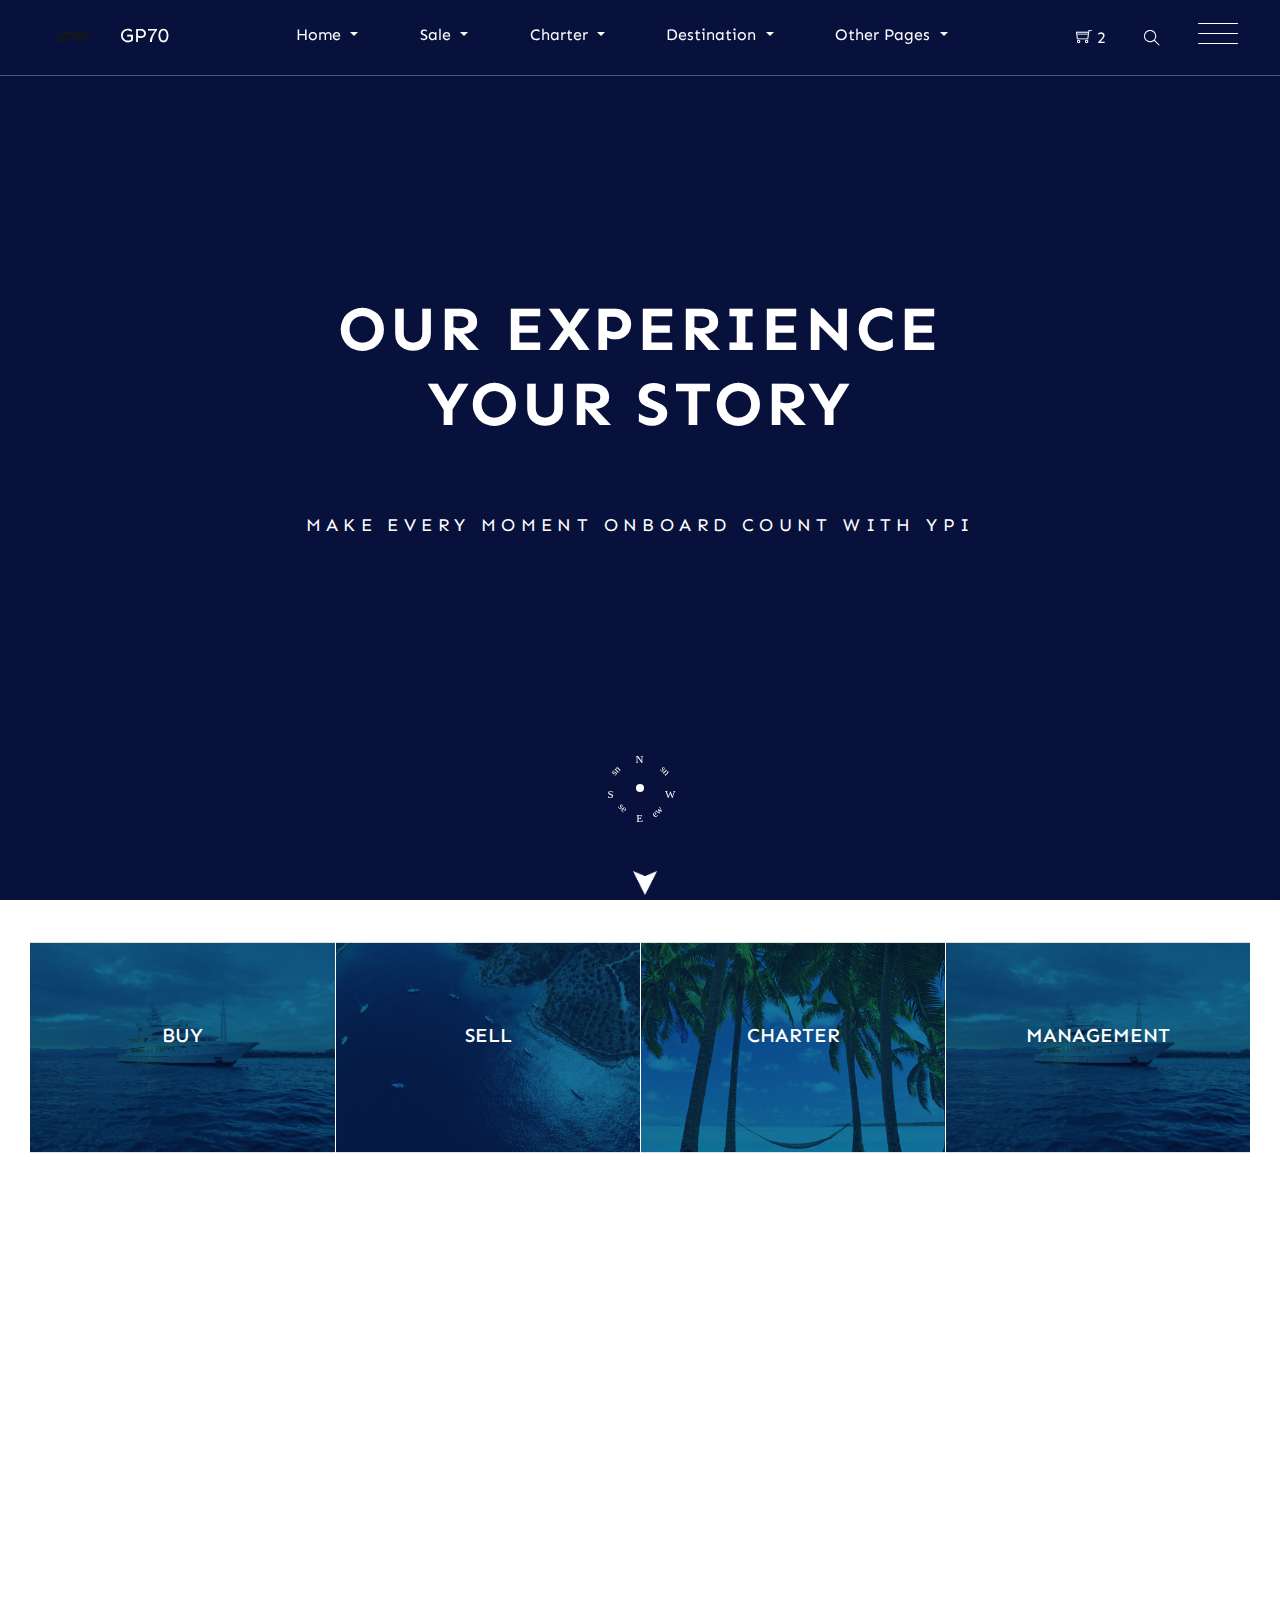
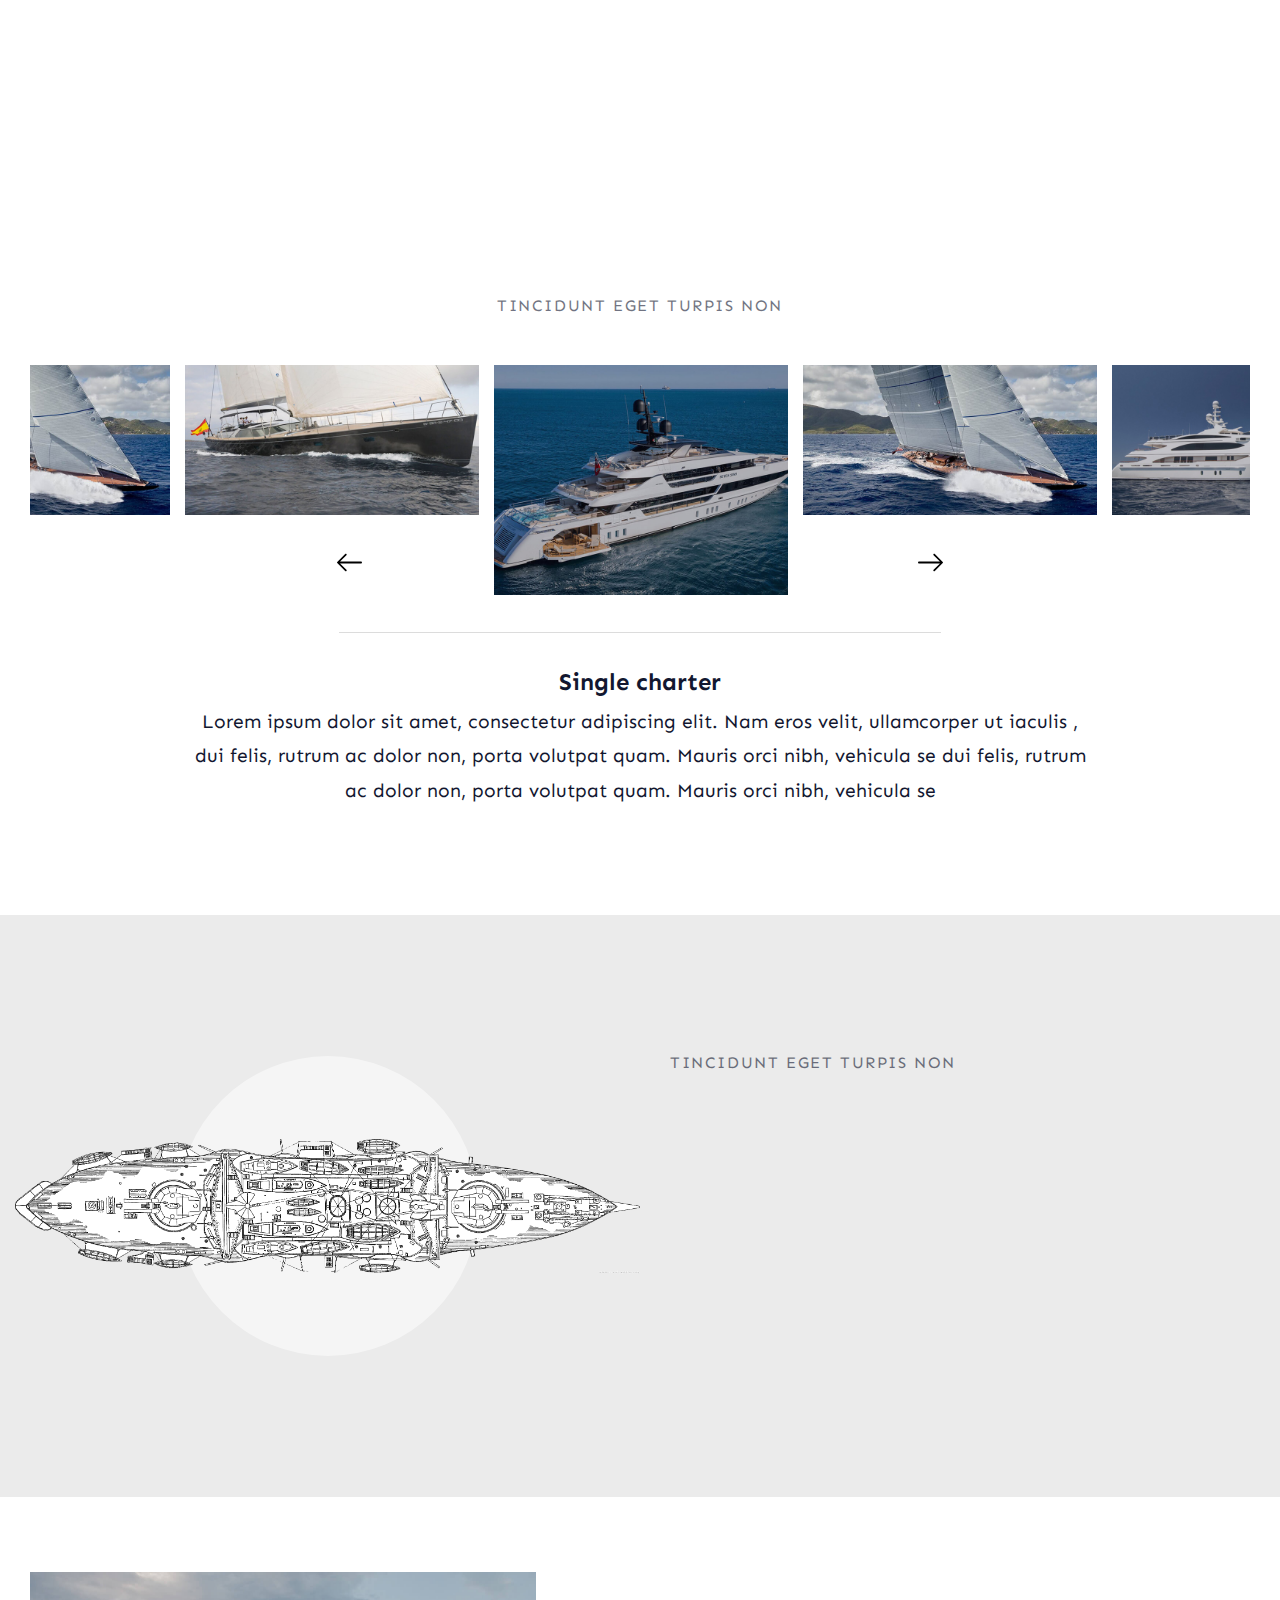
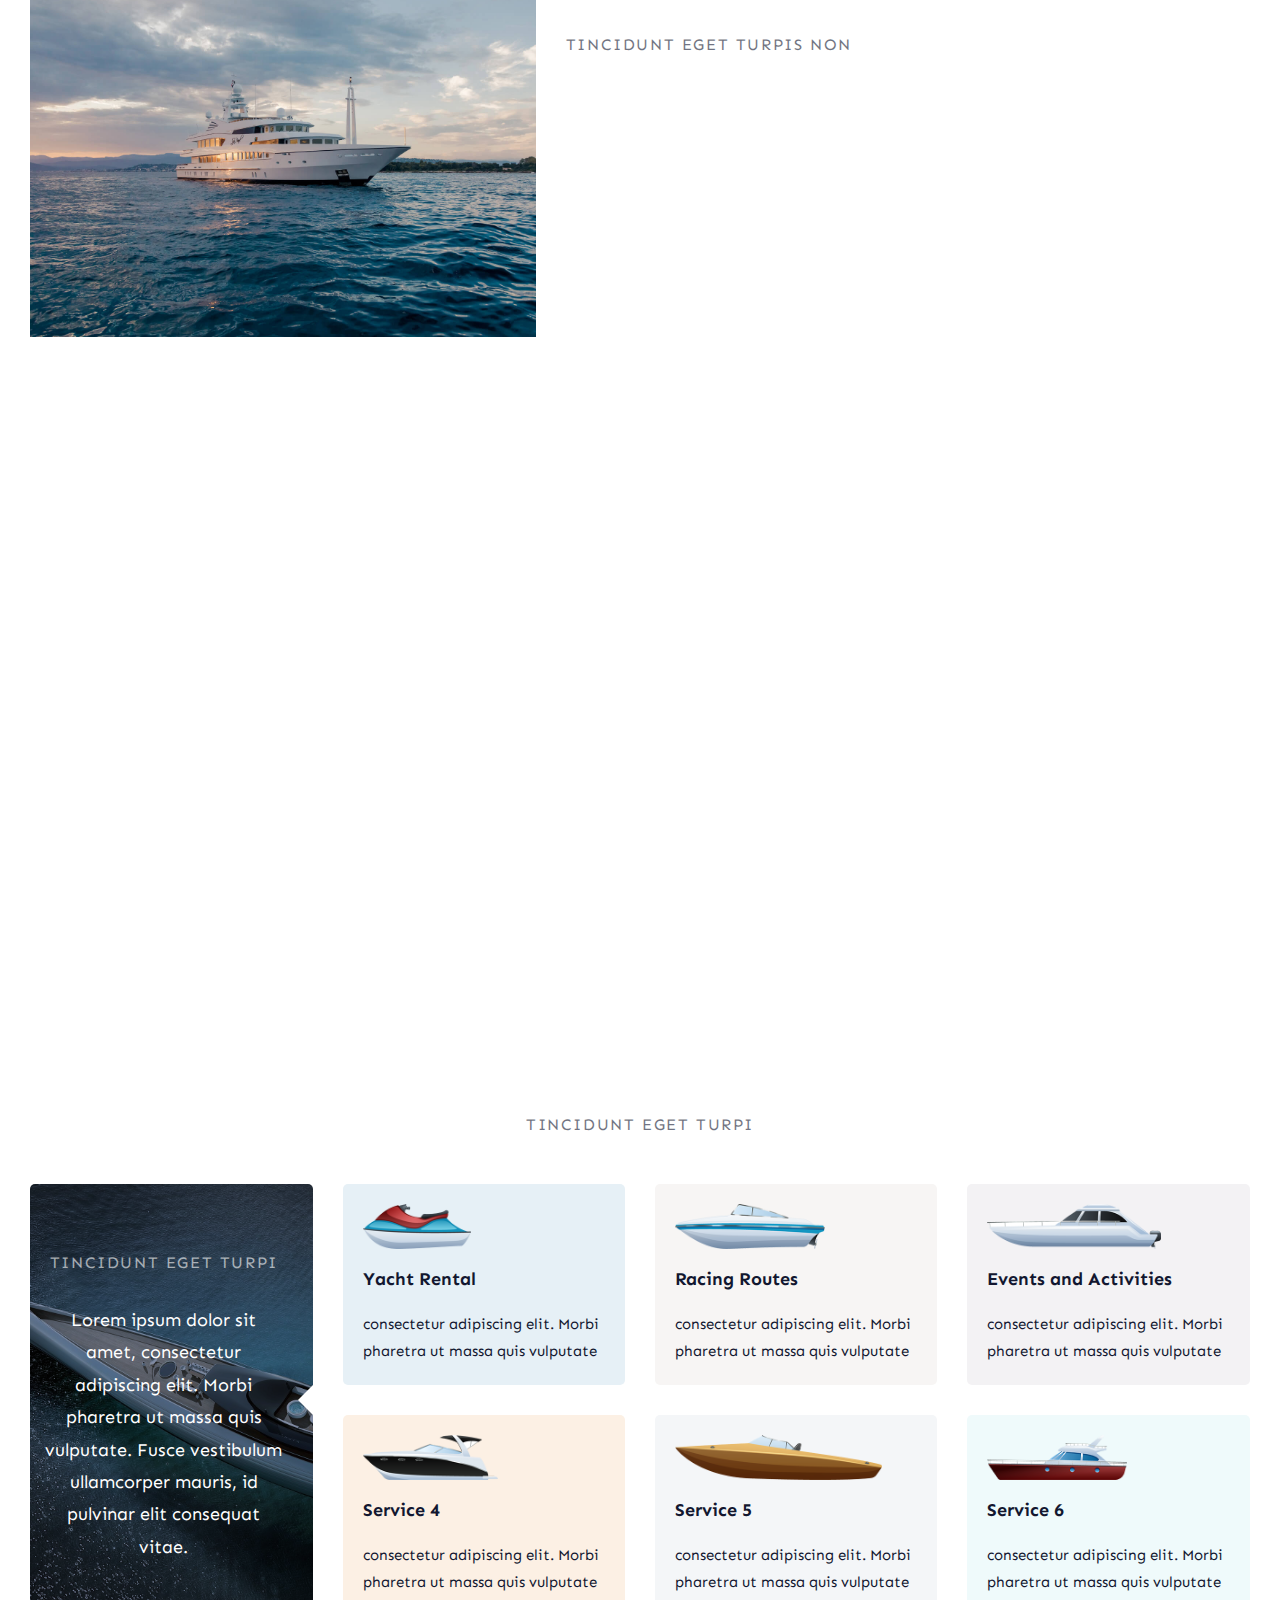
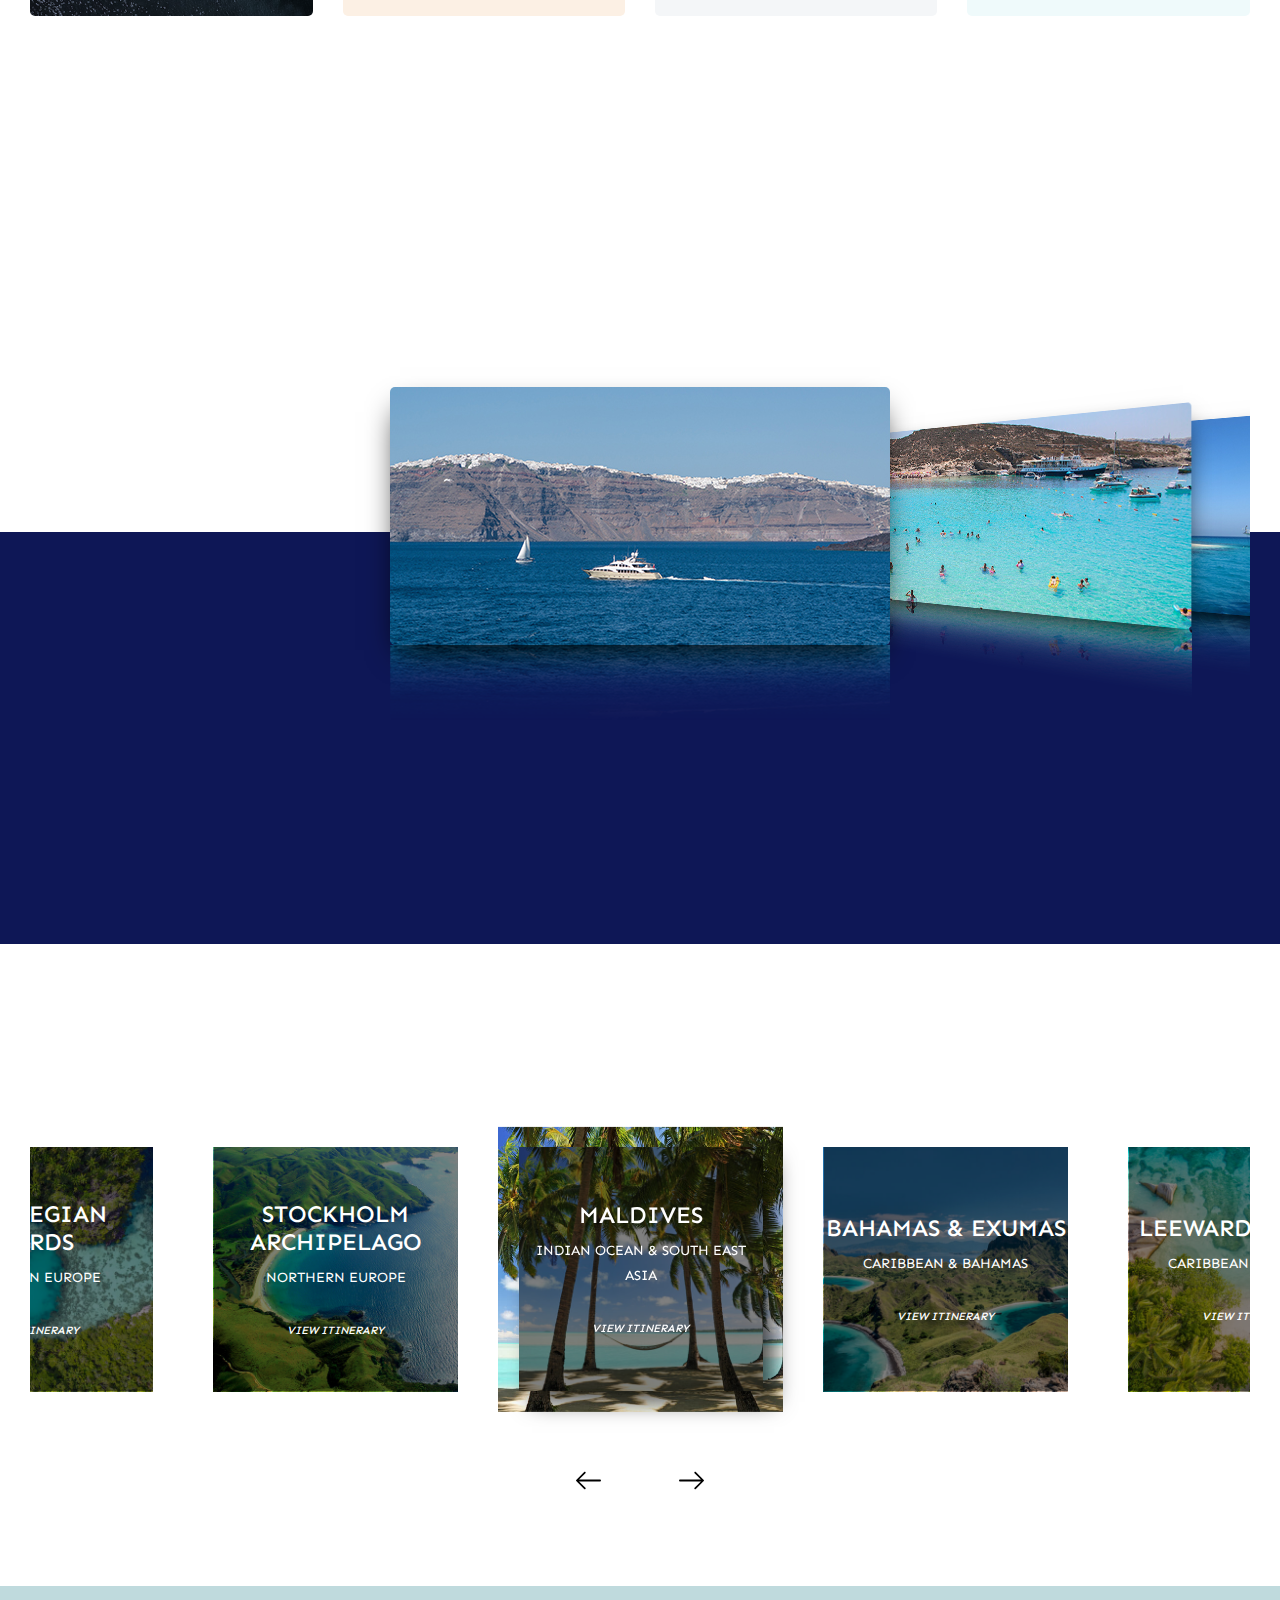
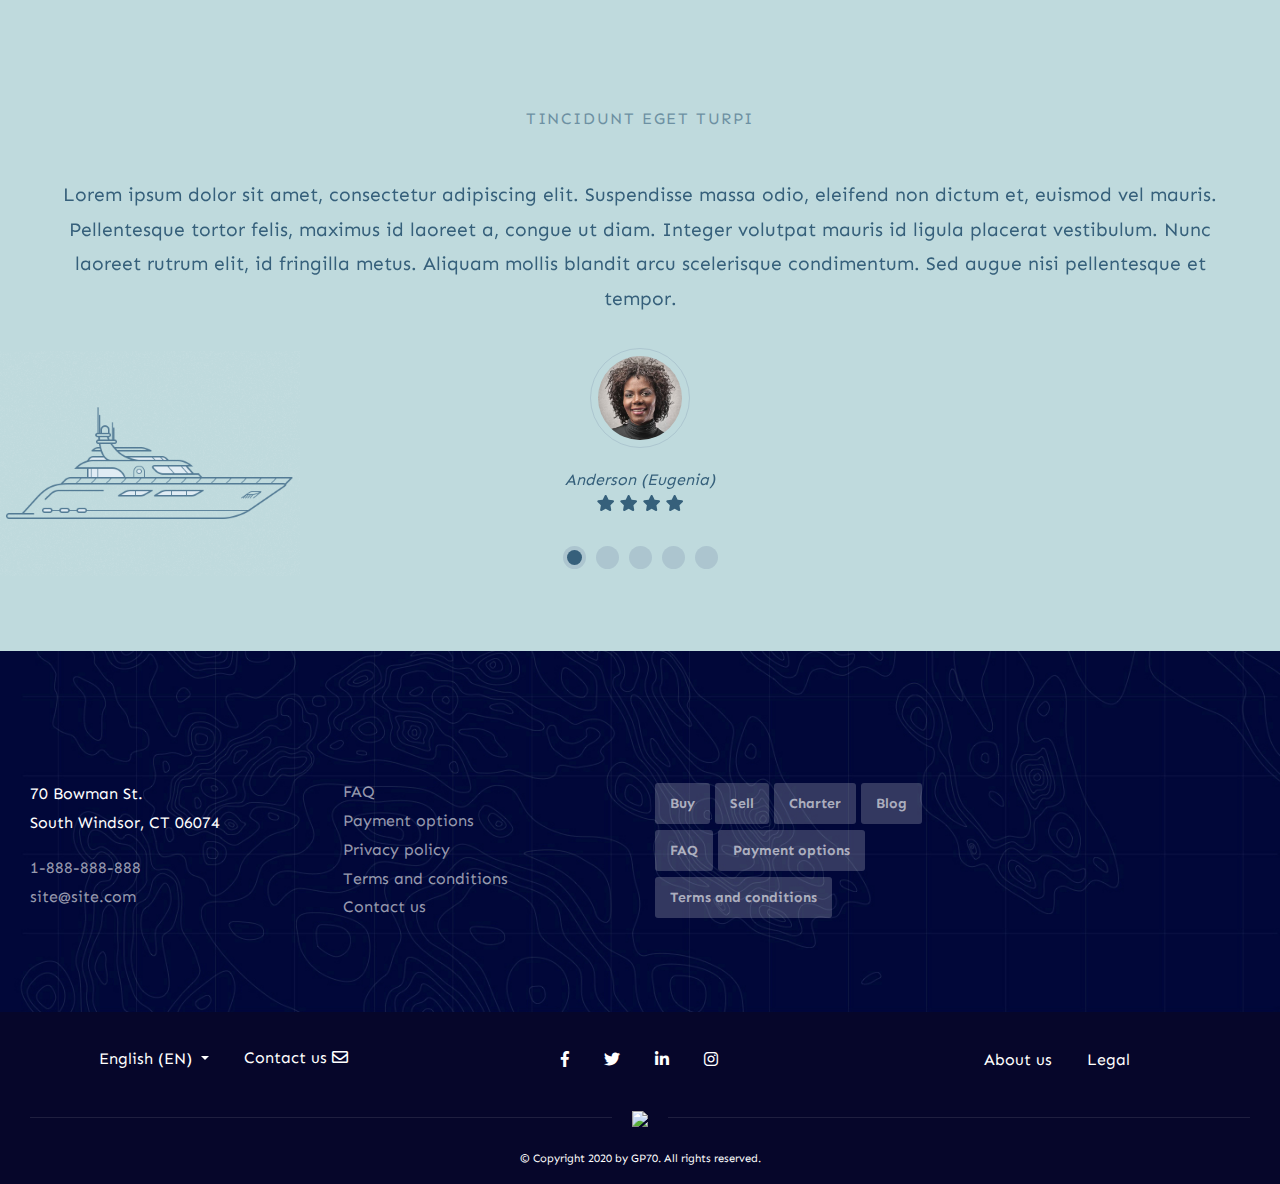
==== index.html @ b0d4beb3 "first commit" ====
<!DOCTYPE html>
<html lang="en">
   
<!-- Mirrored from veepixel.com/tf/html/GP70/home-2.html by HTTrack Website Copier/3.x [XR&CO'2014], Mon, 20 Feb 2023 08:08:16 GMT -->
<head>
      <title>Luxury Yachts | Sales, Charter, Management &amp; Crew | GP70</title>
      <meta charset="utf-8">
      <meta name="viewport" content="width=device-width, initial-scale=1">
      <link rel="icon" type="image/png" href="assets/images/fav-icon.png">
      <link rel="stylesheet" href="assets/css/bootstrap.min.css">
      <link href="https://fonts.googleapis.com/css?family=Sen:400,700,800&amp;display=swap" rel="stylesheet">
      <link href="https://fonts.googleapis.com/icon?family=Material+Icons" rel="stylesheet">
      <link rel="stylesheet" href="assets/css/themify-icons.css">
      <link rel="stylesheet" href="assets/css/all.min.css">
      <link rel="stylesheet" href="assets/css/animate.css">
      <link rel="stylesheet" href="assets/css/owl.carousel.min.css">
      <link href="assets/css/magicscroll.css" rel="stylesheet" type="text/css" media="screen"/>
      <link rel="stylesheet" href="assets/css/style.css">
   </head>
   <body >
      <a href="#" id="back-to-top" title="Back to top"><img class="arrow-up " src="assets/images/a.svg"></a>
      <div id="main-1">
         <header>
            <div class="header-home-1">
               <video loop="loop" autoplay muted  src="assets/images/2.mp4"  width="1920" height="1080">
                  <source type="video/mp4" src="assets/images/2.mp4">
               </video>
               <div class="header-cont">
                  <h1 class="wow fadeInUp" data-wow-duration="1s" data-wow-delay="1s">Our experience<br>
                     your story
                  </h1>
                  <h5 class="wow fadeInUp" data-wow-duration="1s" class="wow fadeInUp" >Make every moment onboard count with YPI</h5>
                  <div class="compass wow fadeInUp" data-wow-duration="1s" data-wow-delay="1.5s">
                     <div class="compass_innera ">
                        <div class="compass_inner">
                           <div class="north">N</div>
                           <div class="east">E</div>
                           <div class="south">S</div>
                           <div class="west">W</div>
                        </div>
                     </div>
                     <div class="navigation_a">
                        <p><a href="#h-section-menu"> &nbsp;&nbsp; </a></p>
                     </div>
                  </div>
               </div>
            </div>
            <div id="mainnavbar" class="container-fluid p-0 menu-1  "  >
               <div class=" fixed-top  container-fluid">
                  <div class="row menu-1-inner justify-content-between"  >
                     <div class="col-auto menu-1-logo">
                        <a class="navbar-brand" href="index.html">
                        <img class="nb-light" src="assets/images/gp70_logo.png">
                        <img class="nb-dark" src="assets/images/gp70_logo.png">
                        <span>GP70</span>
                        </a>
                     </div>
                     <div class="col-md-7 main_nav_outer">
                        <nav class="main_nav">

                           <div class="dropdown ">
                              <button type="button" class="btn btn-primary dropdown-toggle" data-toggle="dropdown">
                              Home
                              </button>
                              <div class="dropdown-menu">
                                
                                 <a class="dropdown-item" href="index.html">Homepage</a>
                                
                              </div>
                           </div>
                           <div class="dropdown ">
                              <button type="button" class="btn btn-primary dropdown-toggle" data-toggle="dropdown">
                              Sale
                              </button>
                              <div class="dropdown-menu">
                                 <a class="dropdown-item" href="sale_listing.html">Sale Listing</a>
                                 <a class="dropdown-item" href="sale_single.html">Sale Single</a>
                              </div>
                           </div>
                           <div class="dropdown ">
                              <button type="button" class="btn btn-primary dropdown-toggle" data-toggle="dropdown">
                              Charter 
                              </button>
                              <div class="dropdown-menu">
                                 <a class="dropdown-item" href="charter_listing.html">Charter Listing</a>
                                 <a class="dropdown-item" href="charter_single.html">Charter Single</a>
                              </div>
                           </div>
                           <div class="dropdown ">
                              <button type="button" class="btn btn-primary dropdown-toggle" data-toggle="dropdown">
                              Destination
                              </button>
                              <div class="dropdown-menu">
                                 <a class="dropdown-item" href="destination_listing.html">Destination Listing</a>
                                 <a class="dropdown-item" href="destination_single.html">Destination Single</a>
                              </div>
                           </div>
                           
                           <div class="dropdown ">
                              <button type="button" class="btn btn-primary dropdown-toggle" data-toggle="dropdown">
                              Other Pages
                              </button>
                              <div class="dropdown-menu">
                                 <a class="dropdown-item" href="about.html">About Us</a>
                                 <a class="dropdown-item" href="404.html">404</a>
                              </div>
                           </div>
                        </nav>
                     </div>
                     <div class="col-auto nav-search">
                        <div class="login_but">
                            <a href="http://www.veepixel.com/tf/html/GP70/cart.html">
                               <i class="ti-shopping-cart"></i>
                                <span class="cart_items">
                                  <span class="cart_items_count">2</span>
                                </span>
                            </a>
                            <div class="cart_index">
                              <h5><a href="http://www.veepixel.com/tf/html/GP70/cart.html">My cart</a></h5>
                              <ul>
                                 <li>
                                    <span class="cart_porductname">Bikiht ciheyc</span>
                                    <span class="cart-price-amount">
                                        <span class="Price-currency">£</span>3.67M
                                    </span>
                                    <span class="cart_remove">
                                       <i class="ti-close"></i>
                                    </span>
                                 </li>
                                 <li>
                                    <span class="cart_porductname">Eledikiht leik</span>
                                    <span class="cart-price-amount">
                                        <span class="Price-currency">£</span>5.08M
                                    </span>
                                    <span class="cart_remove">
                                       <i class="ti-close"></i>
                                    </span>
                                 </li>
                              </ul>
                              <div class="cart_totals">
                                 <a class="checkout_btn" href="http://www.veepixel.com/tf/html/GP70/checkout.html">Order now</a>
                                 <span class="cart-price-amount">
                                    <span class="Price-currency">£</span>8.75M
                                 </span>
                              </div>
                            </div>
                         </div>
                        <button class="searchclick">
                          <span class="ti- ti-search  svg-search"></span>
                        </button>
                        <form class="nav-search-form">
                           <input class="form-control " type="search" placeholder="Search" aria-label="Search">
                           <button class=" btn btn-outline-success my-2 my-sm-0" type="submit"><i class="ti-search"></i></button>
                        </form>
                        <span class=" col-toggler-2">
                           <button class="navbar-toggler collapsed" type="button" onclick="openNav()" >
                              <div class="hamburger hamburger--spring js-hamburger">
                                 <div class="hamburger-box">
                                    <div class="hamburger-inner"></div>
                                 </div>
                              </div>
                           </button>
                        </span>
                     </div>
                  </div>
                  <div  id="mySidenav" class=" navbar-4 sidenav">
                     <nav class=" ">
                        <a href="javascript:void(0)" class="closebtn" onclick="closeNav()">&times;</a>
                        <div class=" ">
                           
                           <div class="sidenav_cat sc_first">
                              <h3>Social links</h3>
                              <ul class="tagnav">
                                 <li>
                                    <a href="https://www.facebook.com/"><span class=" ti-facebook "></span></a>
                                 </li>
                                 <li>
                                    <a href="https://twitter.com/"><span class=" ti-twitter-alt "></span></a>
                                 </li>
                                 <li>
                                    <a href="https://www.pinterest.com/"><span class=" ti-pinterest "></span></a>
                                 </li>
                                 <li>
                                    <a href="https://www.linkedin.com/"><span class=" ti-linkedin "></span></a>
                                 </li>
                              </ul>
                           </div>
                           <div class="sidenav_cat">
                              <h3>Menu</h3>
                              <ul class="">
                                 <li class="nav-item dropdown">
                                    <a class="nav-link dropdown-toggle" href="#" data-toggle="dropdown">Home</a>
                                    <div class="dropdown-menu">
                                       <a class="dropdown-item" href="index.html">Home-1</a>
                                       <a class="dropdown-item" href="index.html">Home-2</a>
                                       <a class="dropdown-item" href="home-3.html">Home-3</a>                      
                                    </div>
                                 </li>
                                 <li class="nav-item">
                                    <a class="nav-link" href="about.html">About</a>
                                 </li>
                                 <li class="nav-item dropdown">
                                    <a class="nav-link dropdown-toggle" href="#" data-toggle="dropdown">Destination</a>
                                    <div class="dropdown-menu">
                                       <a class="dropdown-item" href="destination_listing.html">Destination Listing</a>
                                       <a class="dropdown-item" href="destination_single.html">Destination Single</a>                      
                                    </div>
                                 </li>
                                 <li class="nav-item dropdown">
                                    <a class="nav-link dropdown-toggle" href="#" data-toggle="dropdown">For Charter</a>
                                    <div class="dropdown-menu">
                                       <a class="dropdown-item" href="charter_listing.html">Charter Listing</a>
                                       <a class="dropdown-item" href="charter_single.html">Charter Single</a>                      
                                    </div>
                                 </li>
                                 <li class="nav-item dropdown">
                                    <a class="nav-link dropdown-toggle" href="#" data-toggle="dropdown">Sale</a>
                                    <div class="dropdown-menu">
                                       <a class="dropdown-item" href="sale_listing.html">Sale Listing</a>
                                       <a class="dropdown-item" href="sale_single.html">Sale Single</a>                      
                                    </div>
                                 </li>
                                 <li class="nav-item dropdown">
                                    <a class="nav-link dropdown-toggle" href="#" data-toggle="dropdown">Blog</a>
                                    <div class="dropdown-menu">
                                       <a class="dropdown-item" href="post_listing.html">Post Listing</a>
                                       <a class="dropdown-item" href="post_single.html">Post Single</a>                
                                    </div>
                                 </li>
                                 <li class="nav-item dropdown">
                                    <a class="nav-link dropdown-toggle" href="#" data-toggle="dropdown">Contact</a>
                                    <div class="dropdown-menu">
                                       <a class="dropdown-item" href="contact_01.html">Contact 1</a>
                                       <a class="dropdown-item" href="contact_02.html">Contact 2</a>
                                       <a class="dropdown-item" href="contact_03.html">Contact 3</a>                     
                                    </div>
                                 </li>
                              </ul>
                           </div>
                           <div class="sidenav_cat address_slide">
                              <h3>Address</h3>
                              <div class="sidenav_cat_inner">
                                 <span>70 Bowman St. <br>
                                 South Windsor, CT 06074 </span>
                              </div>
                           </div>
                        </div>
                     </nav>
                  </div>
               </div>
            </div>
         </header>
         <main>
            <section  id="h-section-menu" class="swip">
               <div class="container-fluid section-menu ">
                  <div class="row">
                     <div class="col-sm-12 section-menu  secmenu-type-1">
                        <ul class="main-section-menu d-flex">
                           <li>
                              <a href="#h-buy">
                                 <h5>BUY</h5>
                                 <span>Own your dream yacht, Lorem ipsum dolor sit amet, consectetur adipiscing elit</span> 
                                 <div>
                                    <img class="arrow-down " src="assets/images/ap.svg">
                                 </div>
                              </a>
                           </li>
                           <li>
                              <a href="#h-sell">
                                 <h5>SELL</h5>
                                 <span>Find the right buyer, Lorem ipsum dolor sit amet, consectetur adipiscing elit adipiscing elit</span>
                                 <div>
                                    <img class="arrow-down " src="assets/images/ap.svg">
                                 </div>
                              </a>
                           </li>
                           <li>
                              <a href="#h-charter">
                                 <h5>CHARTER</h5>
                                 <span>Escape to a new world , consectetur adipiscing elit adipiscing elit</span> 
                                 <div>
                                    <img class="arrow-down " src="assets/images/ap.svg">
                                 </div>
                              </a>
                           </li>
                           <li>
                              <a href="#h-managment">
                                 <h5>MANAGEMENT</h5>
                                 <span>Discover our services, consectetur adipiscing elit adipiscing elit adipiscing elit</span> 
                                 <div>
                                    <img class="arrow-down " src="assets/images/ap.svg">
                                 </div>
                              </a>
                           </li>
                        </ul>
                     </div>
                     <div class="col-md-8 home-about wow fadeInUp" data-wow-duration="1s" data-wow-delay="0.3s">
                        <div class="thm-h text-center">
                           <h2 class="wow fadeInUp" data-wow-duration="0.7s">Book today and set sail</h2>
                           <h4>tincidunt eget turpis non</h4>
                        </div>
                        <p >Suspendisse nisl urna, tincidunt eget turpis non, aliquet accumsan metus. Nullam ut orci in arcu sodales imperdiet sit amet nec libero. Maecenas nulla libero, blandit non velit vel, consequat egestas est. Aenean tristique elit sed lacus sagittis imperdiet. Morbi vitae augue aliquet tellus viverra facilisis. <br>
                           Aenean tristique
                        </p>
                     </div>
                     <div class="col-md-4  wow fadeInUp">
                        <div class="home-booknow">
                           <div class="booknow_box">
                              <h4>Book now</h4>
                              <form action="http://veepixel.com/tf/html/GP70/contact_02.html">
                                 <div class="form-group">
                                    <input type="text" class="form-control" placeholder="First name">
                                 </div>
                                 <div class="form-group">
                                    <input type="text" class="form-control" placeholder="Last name">
                                 </div>
                                 <div class="form-group">
                                    <input type="email" class="form-control" placeholder="Email">
                                 </div>
                                 <div class="form-group">
                                    <input type="text" class="form-control" placeholder="Mobile number">
                                 </div>
                                 <div class="form-group">
                                    <input type="text" class="form-control" placeholder="Destination">
                                 </div>
                                 <div class="form-group">
                                    <textarea class="form-control" placeholder="Message"></textarea>
                                 </div>
                                 <button type="submit" class="btn btn-primary">Submit</button>
                              </form>
                           </div>
                        </div>
                     </div>
                  </div>
               </div>
            </section>
            <section  class="half-section main-section h-our-history-2 ">
               <div class="container-fluid">
                  <div class="row m-0">
                     <div class="col-sm-12">
                        <div class="thm-h text-center">
                           <h2 class="wow fadeInUp" data-wow-duration="0.7s">Select a Yacht Fleet</h2>
                           <h4>tincidunt eget turpis non</h4>
                        </div>
                        <div class="owl-carousel charter-carousel  owl-theme">
                           <div class="item" data-dot="<h4>Single charter</h4><p>Lorem ipsum dolor sit amet, consectetur adipiscing elit. Nam eros velit, ullamcorper ut iaculis , dui felis, rutrum ac dolor non, porta volutpat quam. Mauris orci nibh, vehicula se dui felis, rutrum ac dolor non, porta volutpat quam. Mauris orci nibh, vehicula se</p>">  
                              <a  href="charter_single.html">
                              <img  src="assets/images/product_1.jpg">
                              </a>
                           </div>
                           <div class="item" data-dot="<h4>Elan 1923 Impression 2</h4><p>Adipiscing elit. Nam eros velit, ullamcorper ut iaculis , dui felis, rutrum ac dolor non, porta volutpat quam. Mauris orci nibh, Lorem ipsum dolor sit amet, consectetur</p>">  
                              <a  href="charter_single.html">
                              <img src="assets/images/product_2.jpg">
                              </a>
                           </div>
                           <div class="item" data-dot="<h4>Elan 1923 Impression 3</h4><p>Lorem ipsum dolor sit amet, consectetur adipiscing elit. Nam eros velit, ullamcorper ut iaculis ,Lorem ipsum dolor serrfs , porta volutpat quam. Mauris orci nibh, vehicula se</p>">  
                              <a  href="charter_single.html">
                              <img src="assets/images/product_3.jpg">
                              </a>
                           </div>
                           <div class="item" data-dot="<h4>Elan 1923 Impression 4</h4><p>Lorem ipsum dolor sit amet, consectetur adipiscing elit. Nam eros velit, ullamcorper ut iaculis , dui felis, rutrum ac dolor non, porta volutpat quam. Mauris orci nibh, vehicula se dui felis, rutrum ac dolor non, porta volutpat quam. Mauris orci nibh, vehicula se</p>">  
                              <a  href="charter_single.html">
                              <img src="assets/images/product_4.jpg">
                              </a>
                           </div>
                           <div class="item" data-dot="<h4>Elan 1923 Impression 5</h4><p>tempus erat nec auctor tincidunt. Suspendisse tempus malesuada ornare. Proin non egestas justo.</p>">  
                              <a  href="charter_single.html">
                              <img src="assets/images/product_5.jpg">
                              </a>
                           </div>
                        </div>
                     </div>
                  </div>
               </div>
            </section>
            <section id="h-our-history-2" class="half-section main-section h-our-history-2 bg-gray">
               <div class="container-fluid">
                  <div class="row m-0">
                     <div class="col-sm-6 half-left">
                        <img class="img-fluid" src="assets/images/yacht_ouline.png">
                     </div>
                     <div class="col-sm-6 half-right">
                        <div class="writing-sec">
                           <div class="thm-h">
                              <h2 class="wow fadeInUp" data-wow-duration="0.7s">Our history</h2>
                              <h4>tincidunt eget turpis non</h4>
                           </div>
                           <p class="wow fadeInUp" data-wow-duration="0.6s" data-wow-delay="0.3s">Owning a superyacht is the freedom to explore the world on your terms without limits. With 45 years of experience sourcing the best yachts at the best prices, YPI’s team of worldwide brokers are experts in finding the right yacht for every client. 
                           </p>
                           <a href="about.html" class="read-more button-fancy -color-1 wow fadeInUp" data-wow-duration="1s"><span class="btn-arrow"></span><span class="twp-read-more text">Continue Reading</span></a>
                        </div>
                     </div>
                  </div>
               </div>
            </section>
            <section id="h-buy" class="half-section main-section ">
               <div class="container-fluid">
                  <div class="row m-0">
                     <div class="col-sm-5 half-left">
                        <div class="img-sec ">
                           <img class="img-fluid" src="assets/images/2.jpg">
                        </div>
                     </div>
                     <div class="col-sm-7 half-right">
                        <div class="writing-sec">
                           <div class="thm-h">
                              <h2 class="wow fadeInUp" data-wow-duration="0.7s">BUY WITH YPI</h2>
                              <h4>tincidunt eget turpis non</h4>
                           </div>
                           <p class="wow fadeInUp" data-wow-duration="0.6s" data-wow-delay="0.3s">Owning a superyacht is the freedom to explore the world on your terms without limits. With 45 years of experience sourcing the best yachts at the best prices, YPI’s team of worldwide brokers are experts in finding the right yacht for every client. 
                           </p>
                           <a href="sale_listing.html" class="read-more button-fancy -color-1 wow fadeInUp" data-wow-duration="1s"><span class="btn-arrow"></span><span class="twp-read-more text">Continue Reading</span></a>
                        </div>
                     </div>
                  </div>
               </div>
            </section>
            <section id="h-sell" class="half-section main-section ">
               <div class="container-fluid">
                  <div class="row m-0 rtl-sec">
                     <div class="col-sm-5 half-right">
                        <div class="img-sec wow fadeInRight" data-wow-duration="1s" >
                           <img class="img-fluid" src="assets/images/4.jpg">
                        </div>
                     </div>
                     <div class="col-sm-7 half-left ">
                        <div class="writing-sec wow fadeInLeft" data-wow-duration="1s" >
                           <div class="thm-h">
                              <h2>SELL YOUR YACHT</h2>
                              <h4>tincidunt eget turpis non</h4>
                           </div>
                           <p>Owning a superyacht is the freedom to explore the world on your terms without limits. With 45 years of experience sourcing the best yachts at the best prices, YPI’s team of worldwide brokers are experts in finding the right yacht for every client. 
                           </p>
                           <a href="charter_listing.html" class="read-more button-fancy -color-1"><span class="btn-arrow"></span><span class="twp-read-more text">Continue Reading</span></a>
                        </div>
                     </div>
                  </div>
               </div>
            </section>
            <section class="main-section our-services ">
               <div class="container-fluid">
                  <div class="thm-h text-center">
                     <h2 class="wow fadeInUp" data-wow-duration="0.7s">Our Services</h2>
                     <h4>tincidunt eget turpi</h4>
                  </div>
                  <div class="row m-0">
                     <div class="col-md-3">
                        <div class="servicebox-first">
                           <div class="thm-h text-center">
                              <h2 class="wow fadeInUp" data-wow-duration="0.7s">Services</h2>
                              <h4>tincidunt eget turpi</h4>
                              <br>
                              <p>Lorem ipsum dolor sit amet, consectetur adipiscing elit. Morbi pharetra ut massa quis vulputate. Fusce vestibulum ullamcorper mauris, id pulvinar elit consequat vitae. </p>
                           </div>
                        </div>
                     </div>
                     <div class="col-md-9">
                        <div class="row servicebox-row">
                           <div class="col-md-4">
                              <div class="servicebox">
                                 <img src="assets/images/service-1.png">
                                 <h4>Yacht Rental</h4>
                                 <p>consectetur adipiscing elit. Morbi pharetra ut massa quis vulputate</p>
                                 <a class="servicemore" href="charter_listing.html">More</a>
                              </div>
                           </div>
                           <div class="col-md-4">
                              <div class="servicebox">
                                 <img src="assets/images/service-2.png">
                                 <h4>Racing Routes</h4>
                                 <p>consectetur adipiscing elit. Morbi pharetra ut massa quis vulputate</p>
                                 <a class="servicemore" href="charter_listing.html">More</a>
                              </div>
                           </div>
                           <div class="col-md-4">
                              <div class="servicebox">
                                 <img src="assets/images/service-3.png">
                                 <h4> Events and Activities</h4>
                                 <p>consectetur adipiscing elit. Morbi pharetra ut massa quis vulputate</p>
                                 <a class="servicemore" href="charter_listing.html">More</a>
                              </div>
                           </div>
                           <div class="col-md-4">
                              <div class="servicebox">
                                 <img src="assets/images/service-4.png">
                                 <h4>Service 4</h4>
                                 <p>consectetur adipiscing elit. Morbi pharetra ut massa quis vulputate</p>
                                 <a class="servicemore" href="charter_listing.html">More</a>
                              </div>
                           </div>
                           <div class="col-md-4">
                              <div class="servicebox">
                                 <img src="assets/images/service-5.png">
                                 <h4>Service 5</h4>
                                 <p>consectetur adipiscing elit. Morbi pharetra ut massa quis vulputate</p>
                                 <a class="servicemore" href="charter_listing.html">More</a>
                              </div>
                           </div>
                           <div class="col-md-4">
                              <div class="servicebox">
                                 <img src="assets/images/service-6.png">
                                 <h4>Service 6</h4>
                                 <p>consectetur adipiscing elit. Morbi pharetra ut massa quis vulputate</p>
                                 <a class="servicemore" href="charter_listing.html">More</a>
                              </div>
                           </div>
                        </div>
                     </div>
                  </div>
               </div>
            </section>
            <section  id="instagram" class="main-section instagram-sec  ">
               <div class="container-fluid">
                  <div class="row m-0 ">
                     <div class="thm-h sec-main-h">
                        <h2 class="wow fadeInUp" data-wow-duration="1s" data-wow-delay="0.4s">INSTAGRAM</h2>
                        <h4 class="wow fadeInUp" data-wow-duration="1s" >discover our latest posts</h4>
                     </div>
                     <div class="col-sm-12 instagram-wrap text-center">
                        <div class="MagicScroll" data-options="arrows: inside; mode: cover-flow;  draggable: false ;scrollOnWheel: true; "> 
                           <img src="assets/images/i-1.jpg" alt="">
                           <img src="assets/images/i-2.jpg" alt="">
                           <img src="assets/images/i-3.jpg" alt="">
                           <img src="assets/images/i-4.jpg" alt="">
                           <img src="assets/images/i-5.jpg" alt="">
                           <img src="assets/images/i-6.jpg" alt="">
                           <img src="assets/images/i-7.jpg" alt="">
                           <img src="assets/images/i-8.jpg" alt="">
                        </div>
                     </div>
                     <div class="col-auto btn-wrap-center">
                        <a href="post_single.html" class="read-more button-fancy -color-1 wow fadeInUp" data-wow-duration="1s"><span class="btn-arrow"></span><span class="twp-read-more text">View All</span></a> 
                     </div>
                  </div>
               </div>
            </section>
            <section id="h-charter" class="main-section h-charter-sec  ">
               <div class="container-fluid">
                  <div class="row m-0 ">
                     <div class="thm-h sec-main-h">
                        <h2 class="wow fadeInUp" data-wow-duration="1s" >Our Charter Destinations </h2>
                     </div>
                     <div class="col-sm-12"  >
                        <div class="owl-carousel owl-carousel-3 center-carousel owl-theme">
                           <div class="item">
                              <a  href="destination_listing.html">
                                 <div class="main-tilt">
                                    <div>
                                       <img class="main-back" src="assets/images/c-1.jpg" alt="">
                                    </div>
                                    <div   class="inner-tilt">
                                       <img class="inner-img" src="assets/images/c-1.jpg" alt="">
                                       <div class="slide-cont">
                                          <div>
                                             <h3>MALDIVES
                                             </h3>
                                             <p >Indian Ocean &amp; South East Asia</p>
                                             <span>View itinerary
                                             </span>
                                          </div>
                                       </div>
                                    </div>
                                 </div>
                              </a>
                           </div>
                           <div class="item">
                              <a  href="destination_listing.html">
                                 <div class="main-tilt">
                                    <div data-speed="0.2">
                                       <img class="main-back" src="assets/images/c-2.jpg" alt="">
                                    </div>
                                    <div data-speed="0.5" class="inner-tilt">
                                       <img class="inner-img" src="assets/images/c-2.jpg" alt="">
                                       <div class="slide-cont">
                                          <div>
                                             <h3>Bahamas & Exumas
                                             </h3>
                                             <p >Caribbean & Bahamas</p>
                                             <span>View itinerary
                                             </span>
                                          </div>
                                       </div>
                                    </div>
                                 </div>
                              </a>
                           </div>
                           <div class="item">
                              <a  href="destination_listing.html">
                                 <div class="main-tilt">
                                    <img class="main-back" src="assets/images/c-3.jpg" alt="">
                                    <div class="inner-tilt">
                                       <img class="inner-img" src="assets/images/c-3.jpg" alt="">
                                       <div class="slide-cont">
                                          <div>
                                             <h3>Leeward Islands
                                             </h3>
                                             <p >Caribbean & Bahamas</p>
                                             <span>View itinerary
                                             </span>
                                          </div>
                                       </div>
                                    </div>
                                 </div>
                              </a>
                           </div>
                           <div class="item">
                              <a  href="destination_listing.html">
                                 <div class="main-tilt">
                                    <img class="main-back" src="assets/images/c-4.jpg" alt="">
                                    <div class="inner-tilt">
                                       <img class="inner-img" src="assets/images/c-4.jpg" alt="">
                                       <div class="slide-cont">
                                          <div>
                                             <h3>Cuba
                                             </h3>
                                             <p >Caribbean & Bahamas</p>
                                             <span>View itinerary
                                             </span>
                                          </div>
                                       </div>
                                    </div>
                                 </div>
                              </a>
                           </div>
                           <div class="item">
                              <a  href="destination_listing.html">
                                 <div class="main-tilt">
                                    <img class="main-back" src="assets/images/c-5.jpg" alt="">
                                    <div class="inner-tilt">
                                       <img class="inner-img" src="assets/images/c-5.jpg" alt="">
                                       <div class="slide-cont">
                                          <div>
                                             <h3>Norwegian Fjords
                                             </h3>
                                             <p >Northern Europe</p>
                                             <span>View itinerary
                                             </span>
                                          </div>
                                       </div>
                                    </div>
                                 </div>
                              </a>
                           </div>
                           <div class="item">
                              <a  href="destination_listing.html">
                                 <div class="main-tilt">
                                    <img class="main-back" src="assets/images/c-6.jpg" alt="">
                                    <div class="inner-tilt">
                                       <img class="inner-img" src="assets/images/c-6.jpg" alt="">
                                       <div class="slide-cont">
                                          <div>
                                             <h3>Stockholm Archipelago
                                             </h3>
                                             <p >Northern Europe</p>
                                             <span>View itinerary
                                             </span>
                                          </div>
                                       </div>
                                    </div>
                                 </div>
                              </a>
                           </div>
                        </div>
                     </div>
                  </div>
               </div>
            </section>
            <section class="main-section testimonial ">
               <div class="container-fluid">
                  <div class="thm-h text-center">
                     <h2 class="wow fadeInUp" data-wow-duration="0.7s">What Clients Say</h2>
                     <h4>tincidunt eget turpi</h4>
                  </div>
                  <div class="testimonail_outer">
                     <div class="owl-carousel testimonail_slider owl-theme">
                        <div class="item">
                           <div class="testimonail_box">
                              <div class="testimonail_text">
                                 <p> Lorem ipsum dolor sit amet, consectetur adipiscing elit. Suspendisse massa odio, eleifend non dictum et, euismod vel mauris. Pellentesque tortor felis, maximus id laoreet a, congue ut diam. Integer volutpat mauris id ligula placerat vestibulum. Nunc laoreet rutrum elit, id fringilla metus. Aliquam mollis blandit arcu scelerisque condimentum. Sed augue nisi pellentesque et tempor.</p>
                              </div>
                              <div class="testimonail_user">
                                 <img src="assets/images/testi_2.jpg">
                                 <span><em>Anderson (Eugenia)</em></span>
                              </div>
                              <div class="testimonial_rating">
                                 <i class="fas fa-star"></i>
                                 <i class="fas fa-star"></i>
                                 <i class="fas fa-star"></i>
                                 <i class="fas fa-star"></i>
                              </div>
                           </div>
                        </div>
                        <div class="item">
                           <div class="testimonail_box">
                              <div class="testimonail_text">
                                 <p> Lorem ipsum dolor sit amet, consectetur adipiscing elit. Suspendisse massa odio, eleifend non dictum et, euismod vel mauris. Pellentesque tortor felis, maximus id laoreet a, congue ut diam. Integer volutpat mauris id ligula placerat vestibulum. Nunc laoreet rutrum elit, id fringilla metus. Aliquam mollis blandit arcu scelerisque condimentum. Sed augue nisi pellentesque et tempor.</p>
                              </div>
                              <div class="testimonail_user">
                                 <img src="assets/images/testi_3.jpg">
                                 <span><em>Anderson (Eugenia)</em></span>
                              </div>
                              <div class="testimonial_rating">
                                 <i class="fas fa-star"></i>
                                 <i class="fas fa-star"></i>
                                 <i class="fas fa-star"></i>
                                 <i class="fas fa-star"></i>
                              </div>
                           </div>
                        </div>
                        <div class="item">
                           <div class="testimonail_box">
                              <div class="testimonail_text">
                                 <p> Lorem ipsum dolor sit amet, consectetur adipiscing elit. Suspendisse massa odio, eleifend non dictum et, euismod vel mauris. Pellentesque tortor felis, maximus id laoreet a, congue ut diam. Integer volutpat mauris id ligula placerat vestibulum. Nunc laoreet rutrum elit, id fringilla metus. Aliquam mollis blandit arcu scelerisque condimentum. Sed augue nisi pellentesque et tempor.</p>
                              </div>
                              <div class="testimonail_user">
                                 <img src="assets/images/testi_1.jpg">
                                 <span><em>Anderson (Eugenia)</em></span>
                              </div>
                              <div class="testimonial_rating">
                                 <i class="fas fa-star"></i>
                                 <i class="fas fa-star"></i>
                                 <i class="fas fa-star"></i>
                                 <i class="fas fa-star"></i>
                              </div>
                           </div>
                        </div>
                        <div class="item">
                           <div class="testimonail_box">
                              <div class="testimonail_text">
                                 <p> Lorem ipsum dolor sit amet, consectetur adipiscing elit. Suspendisse massa odio, eleifend non dictum et, euismod vel mauris. Pellentesque tortor felis, maximus id laoreet a, congue ut diam. Integer volutpat mauris id ligula placerat vestibulum. Nunc laoreet rutrum elit, id fringilla metus. Aliquam mollis blandit arcu scelerisque condimentum. Sed augue nisi pellentesque et tempor.</p>
                              </div>
                              <div class="testimonail_user">
                                 <img src="assets/images/testi_3.jpg">
                                 <span><em>Anderson (Eugenia)</em></span>
                              </div>
                              <div class="testimonial_rating">
                                 <i class="fas fa-star"></i>
                                 <i class="fas fa-star"></i>
                                 <i class="fas fa-star"></i>
                                 <i class="fas fa-star"></i>
                              </div>
                           </div>
                        </div>
                        <div class="item">
                           <div class="testimonail_box">
                              <div class="testimonail_text">
                                 <p> Lorem ipsum dolor sit amet, consectetur adipiscing elit. Suspendisse massa odio, eleifend non dictum et, euismod vel mauris. Pellentesque tortor felis, maximus id laoreet a, congue ut diam. Integer volutpat mauris id ligula placerat vestibulum. Nunc laoreet rutrum elit, id fringilla metus. Aliquam mollis blandit arcu scelerisque condimentum. Sed augue nisi pellentesque et tempor.</p>
                              </div>
                              <div class="testimonail_user">
                                 <img src="assets/images/testi_3.jpg">
                                 <span><em>Anderson (Eugenia)</em></span>
                              </div>
                              <div class="testimonial_rating">
                                 <i class="fas fa-star"></i>
                                 <i class="fas fa-star"></i>
                                 <i class="fas fa-star"></i>
                                 <i class="fas fa-star"></i>
                              </div>
                           </div>
                        </div>
                     </div>
                  </div>
               </div>
            </section>
         </main>
         <footer class="footerdark footer-1">
            <section id="h-newslatter" class="h-newslatter main-section no-a-b ">
               <div class="container-fluid">
                  <div class="row m-0">
                     <div class="col-md-3">
                        <div class="footer-box">
                           <h2 class="wow fadeInUp" data-wow-delay="1s">Contact Us</h2>
                           <div class="textwidget">
                              <p>70 Bowman St.<br>
                                 South Windsor, CT 06074
                              </p>
                              <p><a href="tel:1-888-888-888"> 1-888-888-888</a><br>
                                 <a href="mailto:site@site.com">site@site.com</a>
                              </p>
                           </div>
                        </div>
                     </div>
                     <div class="col-md-3">
                        <div class="footer-box">
                           <h2 class="wow fadeInUp" data-wow-delay="1s">Need Help?</h2>
                           <div class="textwidget">
                               <ul>
                                 <li>
                                    <a href="contact_01.html">FAQ</a>
                                 </li>
                                 <li>
                                    <a href="sale_single.html">Payment options</a>
                                 </li>
                                 <li>
                                    <a href="about.html">Privacy policy</a>
                                 </li>
                                 <li>
                                    <a href="contact_01.html">Terms and conditions</a>
                                 </li>
                                 <li>
                                    <a href="contact_01.html">Contact us</a>
                                 </li>
                              </ul>
                           </div>
                        </div>
                     </div>
                     <div class="col-md-3">
                        <div class="footer-box">
                           <h2 class="wow fadeInUp" data-wow-delay="1s">Tags</h2>
                           <div class="textwidget">
                              <ul class="tagnav">
                                 <li>
                                    <a href="sale_listing.html">Buy</a>
                                 </li>
                                 <li>
                                    <a href="sale_listing.html">Sell</a>
                                 </li>
                                 <li>
                                    <a href="charter_listing.html">Charter</a>
                                 </li>
                                 <li>
                                    <a href="post_listing.html">Blog</a>
                                 </li>
                                 <li>
                                    <a href="contact_01.html">FAQ</a>
                                 </li>
                                 <li>
                                    <a href="sale_single.html">Payment options</a>
                                 </li>
                                 <li>
                                    <a href="contact_01.html">Terms and conditions</a>
                                 </li>
                              </ul>
                           </div>
                        </div>
                     </div>
                     <div class="col-md-3">
                        <div class="h-newslatter-inner footer-box">
                           <div class="thm-h  sec-main-h">
                              <h2 class="wow fadeInUp" data-wow-delay="1s">DISCOVER OUR WORLD</h2>
                           </div>
                           <form action="http://veepixel.com/tf/html/GP70/contact_02.html" class="form-inline  text-center justify-content-center thm-form wow fadeInUp"  data-wow-duration="1s" >
                              <div class="field">
                                 <label>Enter your email</label>
                                 <input class="form-control " type="search" aria-label="Search">
                              </div>
                              <div class="submit_news">
                                 <input type="submit" value="">
                                 <span class="submit-arrow">
                                 <img src="assets/images/ap.svg">
                                 </span>
                              </div>
                           </form>
                        </div>
                     </div>
                  </div>
               </div>
            </section>
            <section id="" class="footermain main-section dark no-a-b pb-1 pt-1 ">
               <div class="container-fluid">
                  <div class="row m-0">
                     <div  class="col-sm-12">
                        <div class="row mb-3 mt-3">
                           <ul class="social p-0 col-sm-4 text-center " >
                              <li>
                                 <div class="dropdown ">
                                    <button type="button" class="btn btn-primary dropdown-toggle" data-toggle="dropdown">
                                    English (EN)
                                    </button>
                                    <div class="dropdown-menu">
                                       <a class="dropdown-item" href="#">简体中文 (ZH)</a>
                                       <a class="dropdown-item" href="#">Français (FR)</a>
                                       <a class="dropdown-item" href="#">Pусский (RU)</a>
                                    </div>
                                 </div>
                              </li>
                              <li>
                                 <a href="contact_02.html">
                                 Contact us <i class="far fa-envelope"></i>
                                 </a>
                              </li>
                           </ul>
                           <ul class="social p-0 col-sm-4 text-center mt-3" >
                              <li>
                                 <a href="https://www.facebook.com/">
                                 <i class="fab fa-facebook-f"></i>
                                 </a>
                              </li>
                              <li>
                                 <a href="https://twitter.com/">
                                 <i class="fab fa-twitter"></i>
                                 </a>
                              </li>
                              <li>
                                 <a href="https://www.pinterest.com/">
                                 <i class="fab fa-linkedin-in"></i>
                                 </a>
                              </li>
                              <li>
                                 <a href="https://www.linkedin.com/">
                                 <i class="fab fa-instagram"></i>
                                 </a>
                              </li>
                           </ul>
                           <ul class="social p-0 col-sm-4 text-center mt-3" >
                              <li>
                                 <a href="about.html">
                                 About us
                                 </a>
                              </li>
                              <li>
                                 <a href="contact_02.html">
                                 Legal
                                 </a>
                              </li>
                           </ul>
                        </div>
                        <div class="footer-logo mt-3 mb-3">
                           <a class="navbar-brand text-center p1" href="#" >
                           <img  src="assets/images/GP70-light.png">
                           </a>
                        </div>
                     </div>
                     <div  class="col-sm-12 copysec" >
                        <p>© Copyright 2020 by GP70. All rights reserved.</p>
                     </div>
                  </div>
               </div>
            </section>
         </footer>
         <div  class="y-loading" id="y-loading">
            <div id="prelouder">
               <img src="assets/images/preloader.gif">
            </div>
         </div>
      </div>
      <script src="assets/js/jquery.min.js"></script>
      <script src="assets/js/popper.min.js"></script>
      <script src="assets/js/bootstrap.min.js"></script>
      <script src="assets/js/owl.carousel.min.js"></script>
      <script src="assets/js/jquery.mousewheel.min.js"></script>
      <script src="assets/js/magicscroll.js" type="text/javascript"></script>
      <script src="assets/js/wow.min.js" type="text/javascript"></script>
      <script src="assets/js/jquery.paroller.min.js"></script> 
      <script src="assets/js/custom.js"></script>
      <script src="assets/js/tilt.jquery.min.js"></script>
   </body>

<!-- Mirrored from veepixel.com/tf/html/GP70/home-2.html by HTTrack Website Copier/3.x [XR&CO'2014], Mon, 20 Feb 2023 08:12:06 GMT -->
</html>
---- assets/css/themify-icons.css ----
@font-face {
	font-family: 'themify';
	src:url('../webfonts/themify9f24.eot?-fvbane');
	src:url('../webfonts/themifyd41d.eot?#iefix-fvbane') format('embedded-opentype'),
		url('../webfonts/themify9f24.woff?-fvbane') format('woff'),
		url('../webfonts/themify9f24.ttf?-fvbane') format('truetype'),
		url('../webfonts/themify9f24.svg?-fvbane#themify') format('svg');
	font-weight: normal;
	font-style: normal;
}

[class^="ti-"], [class*=" ti-"] {
	font-family: 'themify';
	speak: none;
	font-style: normal;
	font-weight: normal;
	font-variant: normal;
	text-transform: none;
	line-height: 1;

	/* Better Font Rendering =========== */
	-webkit-font-smoothing: antialiased;
	-moz-osx-font-smoothing: grayscale;
}

.ti-wand:before {
	content: "\e600";
}
.ti-volume:before {
	content: "\e601";
}
.ti-user:before {
	content: "\e602";
}
.ti-unlock:before {
	content: "\e603";
}
.ti-unlink:before {
	content: "\e604";
}
.ti-trash:before {
	content: "\e605";
}
.ti-thought:before {
	content: "\e606";
}
.ti-target:before {
	content: "\e607";
}
.ti-tag:before {
	content: "\e608";
}
.ti-tablet:before {
	content: "\e609";
}
.ti-star:before {
	content: "\e60a";
}
.ti-spray:before {
	content: "\e60b";
}
.ti-signal:before {
	content: "\e60c";
}
.ti-shopping-cart:before {
	content: "\e60d";
}
.ti-shopping-cart-full:before {
	content: "\e60e";
}
.ti-settings:before {
	content: "\e60f";
}
.ti-search:before {
	content: "\e610";
}
.ti-zoom-in:before {
	content: "\e611";
}
.ti-zoom-out:before {
	content: "\e612";
}
.ti-cut:before {
	content: "\e613";
}
.ti-ruler:before {
	content: "\e614";
}
.ti-ruler-pencil:before {
	content: "\e615";
}
.ti-ruler-alt:before {
	content: "\e616";
}
.ti-bookmark:before {
	content: "\e617";
}
.ti-bookmark-alt:before {
	content: "\e618";
}
.ti-reload:before {
	content: "\e619";
}
.ti-plus:before {
	content: "\e61a";
}
.ti-pin:before {
	content: "\e61b";
}
.ti-pencil:before {
	content: "\e61c";
}
.ti-pencil-alt:before {
	content: "\e61d";
}
.ti-paint-roller:before {
	content: "\e61e";
}
.ti-paint-bucket:before {
	content: "\e61f";
}
.ti-na:before {
	content: "\e620";
}
.ti-mobile:before {
	content: "\e621";
}
.ti-minus:before {
	content: "\e622";
}
.ti-medall:before {
	content: "\e623";
}
.ti-medall-alt:before {
	content: "\e624";
}
.ti-marker:before {
	content: "\e625";
}
.ti-marker-alt:before {
	content: "\e626";
}
.ti-arrow-up:before {
	content: "\e627";
}
.ti-arrow-right:before {
	content: "\e628";
}
.ti-arrow-left:before {
	content: "\e629";
}
.ti-arrow-down:before {
	content: "\e62a";
}
.ti-lock:before {
	content: "\e62b";
}
.ti-location-arrow:before {
	content: "\e62c";
}
.ti-link:before {
	content: "\e62d";
}
.ti-layout:before {
	content: "\e62e";
}
.ti-layers:before {
	content: "\e62f";
}
.ti-layers-alt:before {
	content: "\e630";
}
.ti-key:before {
	content: "\e631";
}
.ti-import:before {
	content: "\e632";
}
.ti-image:before {
	content: "\e633";
}
.ti-heart:before {
	content: "\e634";
}
.ti-heart-broken:before {
	content: "\e635";
}
.ti-hand-stop:before {
	content: "\e636";
}
.ti-hand-open:before {
	content: "\e637";
}
.ti-hand-drag:before {
	content: "\e638";
}
.ti-folder:before {
	content: "\e639";
}
.ti-flag:before {
	content: "\e63a";
}
.ti-flag-alt:before {
	content: "\e63b";
}
.ti-flag-alt-2:before {
	content: "\e63c";
}
.ti-eye:before {
	content: "\e63d";
}
.ti-export:before {
	content: "\e63e";
}
.ti-exchange-vertical:before {
	content: "\e63f";
}
.ti-desktop:before {
	content: "\e640";
}
.ti-cup:before {
	content: "\e641";
}
.ti-crown:before {
	content: "\e642";
}
.ti-comments:before {
	content: "\e643";
}
.ti-comment:before {
	content: "\e644";
}
.ti-comment-alt:before {
	content: "\e645";
}
.ti-close:before {
	content: "\e646";
}
.ti-clip:before {
	content: "\e647";
}
.ti-angle-up:before {
	content: "\e648";
}
.ti-angle-right:before {
	content: "\e649";
}
.ti-angle-left:before {
	content: "\e64a";
}
.ti-angle-down:before {
	content: "\e64b";
}
.ti-check:before {
	content: "\e64c";
}
.ti-check-box:before {
	content: "\e64d";
}
.ti-camera:before {
	content: "\e64e";
}
.ti-announcement:before {
	content: "\e64f";
}
.ti-brush:before {
	content: "\e650";
}
.ti-briefcase:before {
	content: "\e651";
}
.ti-bolt:before {
	content: "\e652";
}
.ti-bolt-alt:before {
	content: "\e653";
}
.ti-blackboard:before {
	content: "\e654";
}
.ti-bag:before {
	content: "\e655";
}
.ti-move:before {
	content: "\e656";
}
.ti-arrows-vertical:before {
	content: "\e657";
}
.ti-arrows-horizontal:before {
	content: "\e658";
}
.ti-fullscreen:before {
	content: "\e659";
}
.ti-arrow-top-right:before {
	content: "\e65a";
}
.ti-arrow-top-left:before {
	content: "\e65b";
}
.ti-arrow-circle-up:before {
	content: "\e65c";
}
.ti-arrow-circle-right:before {
	content: "\e65d";
}
.ti-arrow-circle-left:before {
	content: "\e65e";
}
.ti-arrow-circle-down:before {
	content: "\e65f";
}
.ti-angle-double-up:before {
	content: "\e660";
}
.ti-angle-double-right:before {
	content: "\e661";
}
.ti-angle-double-left:before {
	content: "\e662";
}
.ti-angle-double-down:before {
	content: "\e663";
}
.ti-zip:before {
	content: "\e664";
}
.ti-world:before {
	content: "\e665";
}
.ti-wheelchair:before {
	content: "\e666";
}
.ti-view-list:before {
	content: "\e667";
}
.ti-view-list-alt:before {
	content: "\e668";
}
.ti-view-grid:before {
	content: "\e669";
}
.ti-uppercase:before {
	content: "\e66a";
}
.ti-upload:before {
	content: "\e66b";
}
.ti-underline:before {
	content: "\e66c";
}
.ti-truck:before {
	content: "\e66d";
}
.ti-timer:before {
	content: "\e66e";
}
.ti-ticket:before {
	content: "\e66f";
}
.ti-thumb-up:before {
	content: "\e670";
}
.ti-thumb-down:before {
	content: "\e671";
}
.ti-text:before {
	content: "\e672";
}
.ti-stats-up:before {
	content: "\e673";
}
.ti-stats-down:before {
	content: "\e674";
}
.ti-split-v:before {
	content: "\e675";
}
.ti-split-h:before {
	content: "\e676";
}
.ti-smallcap:before {
	content: "\e677";
}
.ti-shine:before {
	content: "\e678";
}
.ti-shift-right:before {
	content: "\e679";
}
.ti-shift-left:before {
	content: "\e67a";
}
.ti-shield:before {
	content: "\e67b";
}
.ti-notepad:before {
	content: "\e67c";
}
.ti-server:before {
	content: "\e67d";
}
.ti-quote-right:before {
	content: "\e67e";
}
.ti-quote-left:before {
	content: "\e67f";
}
.ti-pulse:before {
	content: "\e680";
}
.ti-printer:before {
	content: "\e681";
}
.ti-power-off:before {
	content: "\e682";
}
.ti-plug:before {
	content: "\e683";
}
.ti-pie-chart:before {
	content: "\e684";
}
.ti-paragraph:before {
	content: "\e685";
}
.ti-panel:before {
	content: "\e686";
}
.ti-package:before {
	content: "\e687";
}
.ti-music:before {
	content: "\e688";
}
.ti-music-alt:before {
	content: "\e689";
}
.ti-mouse:before {
	content: "\e68a";
}
.ti-mouse-alt:before {
	content: "\e68b";
}
.ti-money:before {
	content: "\e68c";
}
.ti-microphone:before {
	content: "\e68d";
}
.ti-menu:before {
	content: "\e68e";
}
.ti-menu-alt:before {
	content: "\e68f";
}
.ti-map:before {
	content: "\e690";
}
.ti-map-alt:before {
	content: "\e691";
}
.ti-loop:before {
	content: "\e692";
}
.ti-location-pin:before {
	content: "\e693";
}
.ti-list:before {
	content: "\e694";
}
.ti-light-bulb:before {
	content: "\e695";
}
.ti-Italic:before {
	content: "\e696";
}
.ti-info:before {
	content: "\e697";
}
.ti-infinite:before {
	content: "\e698";
}
.ti-id-badge:before {
	content: "\e699";
}
.ti-hummer:before {
	content: "\e69a";
}
.ti-home:before {
	content: "\e69b";
}
.ti-help:before {
	content: "\e69c";
}
.ti-headphone:before {
	content: "\e69d";
}
.ti-harddrives:before {
	content: "\e69e";
}
.ti-harddrive:before {
	content: "\e69f";
}
.ti-gift:before {
	content: "\e6a0";
}
.ti-game:before {
	content: "\e6a1";
}
.ti-filter:before {
	content: "\e6a2";
}
.ti-files:before {
	content: "\e6a3";
}
.ti-file:before {
	content: "\e6a4";
}
.ti-eraser:before {
	content: "\e6a5";
}
.ti-envelope:before {
	content: "\e6a6";
}
.ti-download:before {
	content: "\e6a7";
}
.ti-direction:before {
	content: "\e6a8";
}
.ti-direction-alt:before {
	content: "\e6a9";
}
.ti-dashboard:before {
	content: "\e6aa";
}
.ti-control-stop:before {
	content: "\e6ab";
}
.ti-control-shuffle:before {
	content: "\e6ac";
}
.ti-control-play:before {
	content: "\e6ad";
}
.ti-control-pause:before {
	content: "\e6ae";
}
.ti-control-forward:before {
	content: "\e6af";
}
.ti-control-backward:before {
	content: "\e6b0";
}
.ti-cloud:before {
	content: "\e6b1";
}
.ti-cloud-up:before {
	content: "\e6b2";
}
.ti-cloud-down:before {
	content: "\e6b3";
}
.ti-clipboard:before {
	content: "\e6b4";
}
.ti-car:before {
	content: "\e6b5";
}
.ti-calendar:before {
	content: "\e6b6";
}
.ti-book:before {
	content: "\e6b7";
}
.ti-bell:before {
	content: "\e6b8";
}
.ti-basketball:before {
	content: "\e6b9";
}
.ti-bar-chart:before {
	content: "\e6ba";
}
.ti-bar-chart-alt:before {
	content: "\e6bb";
}
.ti-back-right:before {
	content: "\e6bc";
}
.ti-back-left:before {
	content: "\e6bd";
}
.ti-arrows-corner:before {
	content: "\e6be";
}
.ti-archive:before {
	content: "\e6bf";
}
.ti-anchor:before {
	content: "\e6c0";
}
.ti-align-right:before {
	content: "\e6c1";
}
.ti-align-left:before {
	content: "\e6c2";
}
.ti-align-justify:before {
	content: "\e6c3";
}
.ti-align-center:before {
	content: "\e6c4";
}
.ti-alert:before {
	content: "\e6c5";
}
.ti-alarm-clock:before {
	content: "\e6c6";
}
.ti-agenda:before {
	content: "\e6c7";
}
.ti-write:before {
	content: "\e6c8";
}
.ti-window:before {
	content: "\e6c9";
}
.ti-widgetized:before {
	content: "\e6ca";
}
.ti-widget:before {
	content: "\e6cb";
}
.ti-widget-alt:before {
	content: "\e6cc";
}
.ti-wallet:before {
	content: "\e6cd";
}
.ti-video-clapper:before {
	content: "\e6ce";
}
.ti-video-camera:before {
	content: "\e6cf";
}
.ti-vector:before {
	content: "\e6d0";
}
.ti-themify-logo:before {
	content: "\e6d1";
}
.ti-themify-favicon:before {
	content: "\e6d2";
}
.ti-themify-favicon-alt:before {
	content: "\e6d3";
}
.ti-support:before {
	content: "\e6d4";
}
.ti-stamp:before {
	content: "\e6d5";
}
.ti-split-v-alt:before {
	content: "\e6d6";
}
.ti-slice:before {
	content: "\e6d7";
}
.ti-shortcode:before {
	content: "\e6d8";
}
.ti-shift-right-alt:before {
	content: "\e6d9";
}
.ti-shift-left-alt:before {
	content: "\e6da";
}
.ti-ruler-alt-2:before {
	content: "\e6db";
}
.ti-receipt:before {
	content: "\e6dc";
}
.ti-pin2:before {
	content: "\e6dd";
}
.ti-pin-alt:before {
	content: "\e6de";
}
.ti-pencil-alt2:before {
	content: "\e6df";
}
.ti-palette:before {
	content: "\e6e0";
}
.ti-more:before {
	content: "\e6e1";
}
.ti-more-alt:before {
	content: "\e6e2";
}
.ti-microphone-alt:before {
	content: "\e6e3";
}
.ti-magnet:before {
	content: "\e6e4";
}
.ti-line-double:before {
	content: "\e6e5";
}
.ti-line-dotted:before {
	content: "\e6e6";
}
.ti-line-dashed:before {
	content: "\e6e7";
}
.ti-layout-width-full:before {
	content: "\e6e8";
}
.ti-layout-width-default:before {
	content: "\e6e9";
}
.ti-layout-width-default-alt:before {
	content: "\e6ea";
}
.ti-layout-tab:before {
	content: "\e6eb";
}
.ti-layout-tab-window:before {
	content: "\e6ec";
}
.ti-layout-tab-v:before {
	content: "\e6ed";
}
.ti-layout-tab-min:before {
	content: "\e6ee";
}
.ti-layout-slider:before {
	content: "\e6ef";
}
.ti-layout-slider-alt:before {
	content: "\e6f0";
}
.ti-layout-sidebar-right:before {
	content: "\e6f1";
}
.ti-layout-sidebar-none:before {
	content: "\e6f2";
}
.ti-layout-sidebar-left:before {
	content: "\e6f3";
}
.ti-layout-placeholder:before {
	content: "\e6f4";
}
.ti-layout-menu:before {
	content: "\e6f5";
}
.ti-layout-menu-v:before {
	content: "\e6f6";
}
.ti-layout-menu-separated:before {
	content: "\e6f7";
}
.ti-layout-menu-full:before {
	content: "\e6f8";
}
.ti-layout-media-right-alt:before {
	content: "\e6f9";
}
.ti-layout-media-right:before {
	content: "\e6fa";
}
.ti-layout-media-overlay:before {
	content: "\e6fb";
}
.ti-layout-media-overlay-alt:before {
	content: "\e6fc";
}
.ti-layout-media-overlay-alt-2:before {
	content: "\e6fd";
}
.ti-layout-media-left-alt:before {
	content: "\e6fe";
}
.ti-layout-media-left:before {
	content: "\e6ff";
}
.ti-layout-media-center-alt:before {
	content: "\e700";
}
.ti-layout-media-center:before {
	content: "\e701";
}
.ti-layout-list-thumb:before {
	content: "\e702";
}
.ti-layout-list-thumb-alt:before {
	content: "\e703";
}
.ti-layout-list-post:before {
	content: "\e704";
}
.ti-layout-list-large-image:before {
	content: "\e705";
}
.ti-layout-line-solid:before {
	content: "\e706";
}
.ti-layout-grid4:before {
	content: "\e707";
}
.ti-layout-grid3:before {
	content: "\e708";
}
.ti-layout-grid2:before {
	content: "\e709";
}
.ti-layout-grid2-thumb:before {
	content: "\e70a";
}
.ti-layout-cta-right:before {
	content: "\e70b";
}
.ti-layout-cta-left:before {
	content: "\e70c";
}
.ti-layout-cta-center:before {
	content: "\e70d";
}
.ti-layout-cta-btn-right:before {
	content: "\e70e";
}
.ti-layout-cta-btn-left:before {
	content: "\e70f";
}
.ti-layout-column4:before {
	content: "\e710";
}
.ti-layout-column3:before {
	content: "\e711";
}
.ti-layout-column2:before {
	content: "\e712";
}
.ti-layout-accordion-separated:before {
	content: "\e713";
}
.ti-layout-accordion-merged:before {
	content: "\e714";
}
.ti-layout-accordion-list:before {
	content: "\e715";
}
.ti-ink-pen:before {
	content: "\e716";
}
.ti-info-alt:before {
	content: "\e717";
}
.ti-help-alt:before {
	content: "\e718";
}
.ti-headphone-alt:before {
	content: "\e719";
}
.ti-hand-point-up:before {
	content: "\e71a";
}
.ti-hand-point-right:before {
	content: "\e71b";
}
.ti-hand-point-left:before {
	content: "\e71c";
}
.ti-hand-point-down:before {
	content: "\e71d";
}
.ti-gallery:before {
	content: "\e71e";
}
.ti-face-smile:before {
	content: "\e71f";
}
.ti-face-sad:before {
	content: "\e720";
}
.ti-credit-card:before {
	content: "\e721";
}
.ti-control-skip-forward:before {
	content: "\e722";
}
.ti-control-skip-backward:before {
	content: "\e723";
}
.ti-control-record:before {
	content: "\e724";
}
.ti-control-eject:before {
	content: "\e725";
}
.ti-comments-smiley:before {
	content: "\e726";
}
.ti-brush-alt:before {
	content: "\e727";
}
.ti-youtube:before {
	content: "\e728";
}
.ti-vimeo:before {
	content: "\e729";
}
.ti-twitter:before {
	content: "\e72a";
}
.ti-time:before {
	content: "\e72b";
}
.ti-tumblr:before {
	content: "\e72c";
}
.ti-skype:before {
	content: "\e72d";
}
.ti-share:before {
	content: "\e72e";
}
.ti-share-alt:before {
	content: "\e72f";
}
.ti-rocket:before {
	content: "\e730";
}
.ti-pinterest:before {
	content: "\e731";
}
.ti-new-window:before {
	content: "\e732";
}
.ti-microsoft:before {
	content: "\e733";
}
.ti-list-ol:before {
	content: "\e734";
}
.ti-linkedin:before {
	content: "\e735";
}
.ti-layout-sidebar-2:before {
	content: "\e736";
}
.ti-layout-grid4-alt:before {
	content: "\e737";
}
.ti-layout-grid3-alt:before {
	content: "\e738";
}
.ti-layout-grid2-alt:before {
	content: "\e739";
}
.ti-layout-column4-alt:before {
	content: "\e73a";
}
.ti-layout-column3-alt:before {
	content: "\e73b";
}
.ti-layout-column2-alt:before {
	content: "\e73c";
}
.ti-instagram:before {
	content: "\e73d";
}
.ti-google:before {
	content: "\e73e";
}
.ti-github:before {
	content: "\e73f";
}
.ti-flickr:before {
	content: "\e740";
}
.ti-facebook:before {
	content: "\e741";
}
.ti-dropbox:before {
	content: "\e742";
}
.ti-dribbble:before {
	content: "\e743";
}
.ti-apple:before {
	content: "\e744";
}
.ti-android:before {
	content: "\e745";
}
.ti-save:before {
	content: "\e746";
}
.ti-save-alt:before {
	content: "\e747";
}
.ti-yahoo:before {
	content: "\e748";
}
.ti-wordpress:before {
	content: "\e749";
}
.ti-vimeo-alt:before {
	content: "\e74a";
}
.ti-twitter-alt:before {
	content: "\e74b";
}
.ti-tumblr-alt:before {
	content: "\e74c";
}
.ti-trello:before {
	content: "\e74d";
}
.ti-stack-overflow:before {
	content: "\e74e";
}
.ti-soundcloud:before {
	content: "\e74f";
}
.ti-sharethis:before {
	content: "\e750";
}
.ti-sharethis-alt:before {
	content: "\e751";
}
.ti-color-1dit:before {
	content: "\e752";
}
.ti-pinterest-alt:before {
	content: "\e753";
}
.ti-microsoft-alt:before {
	content: "\e754";
}
.ti-linux:before {
	content: "\e755";
}
.ti-jsfiddle:before {
	content: "\e756";
}
.ti-joomla:before {
	content: "\e757";
}
.ti-html5:before {
	content: "\e758";
}
.ti-flickr-alt:before {
	content: "\e759";
}
.ti-email:before {
	content: "\e75a";
}
.ti-drupal:before {
	content: "\e75b";
}
.ti-dropbox-alt:before {
	content: "\e75c";
}
.ti-css3:before {
	content: "\e75d";
}
.ti-rss:before {
	content: "\e75e";
}
.ti-rss-alt:before {
	content: "\e75f";
}
---- assets/css/magicscroll.css ----
/*


   Magic Scroll v2.0.38 
   Copyright 2018 Magic Toolbox
   Buy a license: https://www.magictoolbox.com/magicscroll/
   License agreement: https://www.magictoolbox.com/license/


*/
.MagicScroll,
.mcs-caption,
.mcs-button,
.mcs-item,
.mcs-item img,
.mcs-item > *,
.mcs-bullet,
.mcs-bullet:before,
.mcs-bullet:after,
.mcs-wrapper,
.mcs-items-container {
    margin: 0;
    padding: 0;
    outline: 0;
    -webkit-box-sizing: border-box;
       -moz-box-sizing: border-box;
            box-sizing: border-box;
}
.MagicScroll,
.mcs-item,
.mcs-item a,
.mcs-item img,
.mcs-items-container {
    position: relative;
}
.MagicScroll,
.mcs-item,
.mcs-wrapper,
.mcs-items-container {
    overflow: hidden;
    direction: ltr;
}
.mcs-wrapper,
.mcs-item img {
    line-height: 100%;
}

.MagicScroll {
    z-index: 1;
    cursor: -webkit-grab;
    cursor: -o-grab;
    cursor: -ms-grab;
    cursor: grab;
    -moz-user-select: none;
    -webkit-user-select: none;
    -webkit-touch-callout: none;
    -webkit-tap-highlight-color: transparent;
}
.MagicScroll.MagicScroll-horizontal {
    -moz-touch-action: pan-y;
    -ms-touch-action: pan-y;
    touch-action: pan-y;
}
.MagicScroll.MagicScroll-vertical {
    -moz-touch-action: pan-x;
    -ms-touch-action: pan-x;
    touch-action: pan-x;
}

body.mcs-dragging {
    cursor: move;
    cursor: -webkit-grabbing;
    cursor: -o-grabbing;
    cursor: -ms-grabbing;
    cursor: grabbing;
}
body.mcs-dragging .MagicScroll,
body.mcs-dragging button.mcs-button.mcs-horizontal.mcs-button-arrow {
    cursor: inherit;
}

.mcs-item,
.MagicScroll figure,
/*.mcs-item img,*/
.mcs-item .mcs-caption {
    display: inline-block;
}

.MagicScroll .mcs-item img {
    pointer-events: none;
    border-radius: 5px;
}

.mcs-item img {
    display: inline-block !important;
}

.MagicScroll > * {
    display: inline-block;
    max-width: 100%;
}
.MagicScroll > *:first-child {
    visibility: hidden;
}
.MagicScroll > *:nth-child(n+2) {
    display: none;
}

.MagicScroll > a {
    line-height: 100%;
}

.MagicScroll img {
    visibility: hidden;
}
.MagicScroll .mcs-item img {
    visibility: visible;
    float: none !important;
}

.mcs-button,
.mcs-bullets,
.mcs-wrapper {
    position: absolute;
}

.MagicScroll:before,
.MagicScroll figcaption:before {
    content: '';
    display: inline-block;
    vertical-align: top;
    height: 0;
}
.mcs-wrapper {
    top: 0;
    right: 0;
    bottom: 0;
    left: 0;
    vertical-align: top;
    z-index: 100;
}

.mcs-items-container {
    text-align: center;
    overflow: visible;
    width: 100%;
    height: 100%;
}

.mcs-item {
    top: 0;
    left: 0;
    zoom: 1;
    font-size: 9pt !important;
    line-height: 100%;
    max-width: 100%;
}

.mcs-item:after,
.mcs-item > a:after {
    content: '';
    display: inline-block;
    height: 100%;
    vertical-align: middle;
}

.MagicScroll-horizontal .mcs-item {
    height: 100%;
}

.MagicScroll-vertical .mcs-item {
    display: block;
    width: 100%;
}

.mcs-item > a,
.MagicScroll-horizontal .mcs-items-container > * {
    display: inline-block;
}
.mcs-item a,
.mcs-item img {
    border: none;
    max-width: 100%;
    max-height: 100%;
}
.mcs-item a {
    height: 100%;
}

.mcs-item img {
    width: auto;
    height: auto;
    vertical-align: middle;
}

.MagicScroll figure {
    position: relative;
    vertical-align: middle;
    font-size: 0;
    margin: 0;
    max-width: 100%;
    max-height: 100%;
    line-height: normal;
}

.lt-ie9-magic .mcs-item > a > img {
    position: static;
}
.lt-ie9-magic figcaption {
    display: block;
}
.lt-ie10-magic .mcs-item a img {
    border: none;
}

.ie7-magic .mcs-item img,
.ie7-magic .MagicScroll-vertical .mcs-item a {
    display: inline-block;
}

.ie7-magic .MagicScroll-horizontal .mcs-item  {
    display: inline;
}

.mcs-button {
    display: block;
}

.MagicScroll .mcs-hidden {
    display: none !important;
    visibility: hidden !important;
}

.ie11-magic .MagicScroll[data-mode="scroll"] .mcs-items-container,
.MagicScroll[data-mode="carousel"] .mcs-items-container,
.MagicScroll[data-mode="cover-flow"] .mcs-items-container {
    -webkit-perspective: 1000px;
    -moz-perspective: 1000px;
    -o-perspective: 1000px;
    perspective: 1000px;

    -webkit-perspective-origin-x: 50%;
    -webkit-perspective-origin-y: 50%;
}
.MagicScroll[data-mode="carousel"] .mcs-item,
.MagicScroll[data-mode="cover-flow"] .mcs-item {
    -webkit-transform-style: preserve-3d;
    -moz-transform-style: preserve-3d;
    -o-transform-style: preserve-3d;
    transform-style: preserve-3d;
}

.MagicScroll figcaption {
    display: inline-block;
    position: relative;
    left: 0;
    float: left;
    width: 100%;
    line-height: 100%;
    clear: both;
    z-index: 150;
}
.MagicScroll figcaption,
.MagicScroll[data-mode="carousel"] .mcs-item .mcs-caption,
.MagicScroll[data-mode="cover-flow"] .mcs-item .mcs-caption {
    left: 50%;
    -webkit-transform: translateZ(1px) translateX(-50%);
    transform: translateZ(1px) translateX(-50%);
    -webkit-box-sizing: border-box;
       -moz-box-sizing: border-box;
            box-sizing: border-box;
}


.lt-ie9-magic .MagicScroll figcaption,
.lt-ie9-magic .MagicScroll figure img {
    float: right;
}
.MagicScroll .mcs-reflection {
    -webkit-transform: translateZ(-1px);
    position: absolute;
    display: inline-block;
    left: 0px;
    z-index: 1;
}

.MagicScroll .mcs-item.mcs-noimg {
    background: url("[data-uri]") center center no-repeat;
}


/*
 * Caption
 */
.mcs-item .mcs-caption {
    display: inline-block;
    vertical-align: bottom;
    position: absolute;
    z-index: 150;
}

.MagicScroll[data-mode="cover-flow"] .mcs-item figcaption.mcs-caption,
.MagicScroll[data-mode="carousel"] .mcs-item figcaption.mcs-caption {
    top: 100%;
}

.MagicScroll[data-mode="scroll"] .mcs-item figure,
.MagicScroll[data-mode="animation"] .mcs-item figure {
    overflow: hidden;
}

.MagicScroll[data-mode="scroll"] .mcs-item .mcs-caption,
.MagicScroll[data-mode="animation"] .mcs-item .mcs-caption {
    left: 0;
    width: 100%;
    bottom: 0;
    -webkit-transition: -webkit-transform .25s;
            transition: transform .25s;
    -webkit-transform: translateY(150%);
            -ms-transform: translate(0, 150%);
            transform: translateY(150%);
}

.MagicScroll[data-mode="scroll"] .mcs-item:hover .mcs-caption,
.MagicScroll[data-mode="animation"] .mcs-item:hover .mcs-caption {
    -webkit-transform: translateY(0%);
        -ms-transform: translate(0, 0%);
            transform: translateY(0%);
}

.lt-ie9-magic .MagicScroll[data-mode="scroll"] .mcs-item .mcs-caption,
.lt-ie9-magic .MagicScroll[data-mode="animation"] .mcs-item .mcs-caption {
    bottom: -150%;
}
.lt-ie9-magic .MagicScroll[data-mode="scroll"] .mcs-item:hover .mcs-caption,
.lt-ie9-magic .MagicScroll[data-mode="animation"] .mcs-item:hover .mcs-caption {
    bottom: 0%;
}

/**
 * Buttons & Arrows
 */
.mcs-button {
    cursor: pointer;
    z-index: 1000;
    background-repeat: no-repeat;
    background-color: transparent;
    border: 0;
    border-radius: 0;
    -webkit-transition: opacity .25s linear;
    transition: opacity .25s linear;
}
.MagicScroll:hover > .mcs-button:hover {
    opacity: 1;
}

.mcs-button-arrow {
    z-index: 120;
}
.MagicScroll-horizontal .mcs-button-arrow {
    width: 40px;
    height: 100%;
    top: 0;
}
.MagicScroll-vertical .mcs-button-arrow {
    width: 100%;
    height: 40px;
    left: 0;
}

.MagicScroll-horizontal .mcs-button-arrow-prev { left: 0; right: auto; top: 0; bottom: 0; }
.MagicScroll-horizontal .mcs-button-arrow-next { left: auto; right: 0; top: 0; bottom: 0; }
.MagicScroll-vertical .mcs-button-arrow-prev { top: 0; bottom: auto; left: 0; right: 0; }
.MagicScroll-vertical .mcs-button-arrow-next { top: auto; bottom: 0; left: 0; right: 0; }


.MagicScroll[data-mode="carousel"] .mcs-item,
.MagicScroll[data-mode="cover-flow"] .mcs-item {
    overflow: visible;
}

/*
 * Bullets
 */
.mcs-bullets {
    text-align: center;
    display: inline-block !important;
    opacity: 0;
    top: 100%;
}
.mcs-bullets.show {
    opacity: 1.0;
    -moz-transition: opacity .5s;
    -o-transition: opacity .5s;
    transition: opacity .5s;
}
.MagicScroll-horizontal .mcs-bullets {
    width: 100%;
    left: 0;
}
.MagicScroll-vertical .mcs-bullets {
    top: 0;
    left: 100%;
    display: inline-block;
    vertical-align: middle;
}
.mcs-bullet {
    border-radius: 50%;
    margin: 4px;
    cursor: pointer;
    display: inline-block;
    position: relative;
    text-indent: 9999px;
    vertical-align: middle;
    font: 0/0 a;
    color: transparent;
    outline: none;
}
.mcs-bullet.active {
    cursor: default;
}


/**
 * Animation mode
 */
[data-mode="animation"] div[data-action="exit"],
[data-mode="animation"] div[data-action="enter"] {
    -webkit-animation-duration: 0.35s;
            animation-duration: 0.35s;
    -webkit-animation-timing-function: ease-in;
            animation-timing-function: ease-in;
}
[data-mode="animation"] div[data-action="enter"] {
    -webkit-animation-timing-function: cubic-bezier(.12,.37,.25,1);
            animation-timing-function: cubic-bezier(.12,.37,.25,1);
}
[data-mode="animation"] .mcs-item {
    -webkit-animation-duration: 0;
    -webkit-transform: none;
            animation-name: none;
            animation-duration: 0;
}

[data-mode="animation"] .mcs-item[data-animation-nth="1"] {
    -webkit-animation-delay: 0.15s;
            animation-delay: 0.15s;
}
[data-mode="animation"] .mcs-item[data-animation-nth="2"] {
    -webkit-animation-delay: 0.2s;
            animation-delay: 0.2s;
}
[data-mode="animation"] .mcs-item[data-animation-nth="3"] {
    -webkit-animation-delay: 0.25s;
            animation-delay: 0.25s;
}
[data-mode="animation"] .mcs-item[data-animation-nth="4"] {
    -webkit-animation-delay: 0.3s;
            animation-delay: 0.3s;
}
[data-mode="animation"] .mcs-item[data-animation-nth="5"] {
    -webkit-animation-delay: 0.35s;
            animation-delay: 0.35s;
}
[data-mode="animation"] .mcs-item[data-animation-nth="6"] {
    -webkit-animation-delay: 0.4s;
            animation-delay: 0.4s;
}
[data-mode="animation"] .mcs-item[data-animation-nth="7"] {
    -webkit-animation-delay: 0.45s;
            animation-delay: 0.45s;
}
[data-mode="animation"] .mcs-item[data-animation-nth="8"] {
    -webkit-animation-delay: 0.5s;
            animation-delay: 0.5s;
}
[data-mode="animation"] .mcs-item[data-animation-nth="9"] {
    -webkit-animation-delay: 0.55s;
            animation-delay: 0.55s;
}
[data-mode="animation"] .mcs-item[data-animation-nth="10"] {
    -webkit-animation-delay: 0.6s;
            animation-delay: 0.6s;
}

.MagicScroll-horizontal[data-mode="animation"] [data-forward] [data-entering],
.MagicScroll-horizontal[data-mode="animation"] [data-forward] [data-exited] {
    -webkit-transform: translateX(100000px);
            transform: translateX(100000px);
}
.MagicScroll-horizontal[data-mode="animation"] [data-backward] [data-entering],
.MagicScroll-horizontal[data-mode="animation"] [data-backward] [data-exited] {
    -webkit-transform: translateX(-100000px);
            transform: translateX(-100000px);
}
.MagicScroll-vertical[data-mode="animation"] [data-forward] [data-entering],
.MagicScroll-vertical[data-mode="animation"] [data-forward] [data-exited] {
    -webkit-transform: translateY(100000px);
            transform: translateY(100000px);
}
.MagicScroll-vertical[data-mode="animation"] [data-backward] [data-entering],
.MagicScroll-vertical[data-mode="animation"] [data-backward] [data-exited] {
    -webkit-transform: translateY(-100000px);
            transform: translateY(-100000px);
}
/**
 * SlideIn animation
 */
[data-mode="animation"] .mcs-item[data-action="exit"],
.mcs-slidein[data-mode="animation"] .mcs-item[data-action="exit"] {
    -webkit-animation-timing-function: ease-in;
            animation-timing-function: ease-in;
    -webkit-animation-duration: 0.3s;
            animation-duration: 0.3s;
}
[data-mode="animation"] .mcs-item[data-action="enter"],
.mcs-slidein[data-mode="animation"] .mcs-item[data-action="enter"] {
    -webkit-animation-timing-function: cubic-bezier(.12,.37,.25,1);
            animation-timing-function: cubic-bezier(.12,.37,.25,1);
    -webkit-animation-duration: 0.35s;
            animation-duration: 0.35s;
}

/* Horizontal Forward */
.MagicScroll-horizontal[data-mode="animation"] [data-forward] .mcs-item[data-action="exit"],
.mcs-slidein.MagicScroll-horizontal[data-mode="animation"] [data-forward] .mcs-item[data-action="exit"] {
    -webkit-animation-name: h-forward-exit-slidein;
            animation-name: h-forward-exit-slidein;
}
.MagicScroll-horizontal[data-mode="animation"] [data-forward] .mcs-item[data-action="enter"],
.mcs-slidein.MagicScroll-horizontal[data-mode="animation"] [data-forward] .mcs-item[data-action="enter"] {
    -webkit-animation-name: h-forward-enter-slidein;
            animation-name: h-forward-enter-slidein;
}
@-webkit-keyframes h-forward-exit-slidein {
    0% {
        opacity: 1;
        -webkit-transform: translateX(0);
                transform: translateX(0);
    }
    100% {
        opacity: 0;
        -webkit-transform: translateX(-600px);
                transform: translateX(-600px);
    }
}
@keyframes h-forward-exit-slidein {
    0% {
        opacity: 1;
        -webkit-transform: translateX(0);
                transform: translateX(0);
    }
    100% {
        opacity: 0;
        -webkit-transform: translateX(-600px);
                transform: translateX(-600px);
    }
}
@-webkit-keyframes h-forward-enter-slidein {
    0%   {
        opacity: 0;
        -webkit-transform: translateX(180px);
                transform: translateX(180px);
    }
    100%   {
        opacity: 1;
        -webkit-transform:translateX(0px);
                transform:translateX(0px);
    }
}
@keyframes h-forward-enter-slidein {
    0%   {
        opacity: 0;
        -webkit-transform: translateX(180px);
                transform: translateX(180px);
    }
    100%   {
        opacity: 1;
        -webkit-transform:translateX(0px);
                transform:translateX(0px);
    }
}

/* Horizontal Backward */
.MagicScroll-horizontal[data-mode="animation"] [data-backward] .mcs-item[data-action="exit"],
.mcs-slidein.MagicScroll-horizontal[data-mode="animation"] [data-backward] .mcs-item[data-action="exit"] {
    -webkit-animation-name: h-backward-exit-slidein;
            animation-name: h-backward-exit-slidein;
}
.MagicScroll-horizontal[data-mode="animation"] [data-backward] .mcs-item[data-action="enter"],
.mcs-slidein.MagicScroll-horizontal[data-mode="animation"] [data-backward] .mcs-item[data-action="enter"] {
    -webkit-animation-name: h-backward-enter-slidein;
            animation-name: h-backward-enter-slidein;
}
@-webkit-keyframes h-backward-exit-slidein {
    0% {
        opacity: 1;
        -webkit-transform: translateX(0);
                transform: translateX(0);
    }
    100% {
        opacity: 0;
        -webkit-transform: translateX(600px);
                transform: translateX(600px);
    }
}
@keyframes h-backward-exit-slidein {
    0% {
        opacity: 1;
        -webkit-transform: translateX(0);
                transform: translateX(0);
    }
    100% {
        opacity: 0;
        -webkit-transform: translateX(600px);
                transform: translateX(600px);
    }
}
@-webkit-keyframes h-backward-enter-slidein {
    0%   {
        opacity: 0;
        -webkit-transform: translateX(-180px);
                transform: translateX(-180px);
    }
    100% {
        opacity: 1;
        -webkit-transform: translateX(0px);
                transform: translateX(0px);
    }
}
@keyframes h-backward-enter-slidein {
    0%   {
        opacity: 0;
        -webkit-transform: translateX(-180px);
                transform: translateX(-180px);
    }
    100% {
        opacity: 1;
        -webkit-transform: translateX(0px);
                transform: translateX(0px);
    }
}

/* Vertical Forward */
.MagicScroll-vertical[data-mode="animation"] [data-forward] .mcs-item[data-action="exit"],
.mcs-slidein.MagicScroll-vertical[data-mode="animation"] [data-forward] .mcs-item[data-action="exit"] {
    -webkit-animation-name: v-forward-exit-slidein;
            animation-name: v-forward-exit-slidein;
}
.MagicScroll-vertical[data-mode="animation"] [data-forward] .mcs-item[data-action="enter"],
.mcs-slidein.MagicScroll-vertical[data-mode="animation"] [data-forward] .mcs-item[data-action="enter"] {
    -webkit-animation-name: v-forward-enter-slidein;
            animation-name: v-forward-enter-slidein;
}
@-webkit-keyframes v-forward-exit-slidein {
    0% {
        opacity: 1;
        -webkit-transform: translateY(0);
                transform: translateY(0);
    }
    100% {
        opacity: 0;
        -webkit-transform: translateY(-600px);
                transform: translateY(-600px);
    }
}
@keyframes v-forward-exit-slidein {
    0% {
        opacity: 1;
        -webkit-transform: translateY(0);
                transform: translateY(0);
    }
    100% {
        opacity: 0;
        -webkit-transform: translateY(-600px);
                transform: translateY(-600px);
    }
}
@-webkit-keyframes v-forward-enter-slidein {
    0%   {
        opacity: 0;
        -webkit-transform: translateY(180px);
                transform: translateY(180px);
    }
    100% {
        opacity: 1;
        -webkit-transform: translateY(0px);
                transform: translateY(0px);
    }
}
@keyframes v-forward-enter-slidein {
    0%   {
        opacity: 0;
        -webkit-transform: translateY(180px);
                transform: translateY(180px);
    }
    100% {
        opacity: 1;
        -webkit-transform: translateY(0px);
                transform: translateY(0px);
    }
}

/* Vertical Backward */
.MagicScroll-vertical[data-mode="animation"] [data-backward] .mcs-item[data-action="exit"],
.mcs-slidein.MagicScroll-vertical[data-mode="animation"] [data-backward] .mcs-item[data-action="exit"] {
    -webkit-animation-name: v-backward-exit-slidein;
            animation-name: v-backward-exit-slidein;
}
.MagicScroll-vertical[data-mode="animation"] [data-backward] .mcs-item[data-action="enter"],
.mcs-slidein.MagicScroll-vertical[data-mode="animation"] [data-backward] .mcs-item[data-action="enter"] {
    -webkit-animation-name: v-backward-enter-slidein;
            animation-name: v-backward-enter-slidein;
}
@-webkit-keyframes v-backward-exit-slidein {
    0% {
        opacity: 1;
        -webkit-transform: translateY(0);
                transform: translateY(0);
    }
    100% {
        opacity: 0;
        -webkit-transform: translateY(600px);
                transform: translateY(600px);
    }
}
@keyframes v-backward-exit-slidein {
    0% {
        opacity: 1;
        -webkit-transform: translateY(0);
                transform: translateY(0);
    }
    100% {
        opacity: 0;
        -webkit-transform: translateY(600px);
                transform: translateY(600px);
    }
}
@-webkit-keyframes v-backward-enter-slidein {
    0%   {
        opacity: 0;
        -webkit-transform: translateY(-180px);
                transform: translateY(-180px);
    }
    100% {
        opacity: 1;
        -webkit-transform: translateY(0px);
                transform: translateY(0px);
    }
}
@keyframes v-backward-enter-slidein {
    0%   {
        opacity: 0;
        -webkit-transform: translateY(-180px);
                transform: translateY(-180px);
    }
    100% {
        opacity: 1;
        -webkit-transform: translateY(0px);
                transform: translateY(0px);
    }
}
/**
 * Bounce animation
 */
.mcs-bounce[data-mode="animation"] .mcs-item[data-action="exit"] {
    -webkit-animation-timing-function: cubic-bezier(.84,0,1,1);
            animation-timing-function: cubic-bezier(.84,0,1,1);
    -webkit-animation-duration: 0.4s;
            animation-duration: 0.4s;
    /*-webkit-animation-delay: 0s;
            animation-delay: 0s;*/
}

.mcs-bounce[data-mode="animation"] .mcs-item[data-action="enter"] {
    -webkit-animation-timing-function: cubic-bezier(.12,.37,.25,1);
            animation-timing-function: cubic-bezier(.12,.37,.25,1);
    -webkit-animation-duration: 0.4s;
            animation-duration: 0.4s;
}

/* Horizontal Forward */
.mcs-bounce.MagicScroll-horizontal[data-mode="animation"] [data-forward] .mcs-item[data-action="exit"] {
    -webkit-animation-name: h-forward-exit-bounce;
            animation-name: h-forward-exit-bounce;
}
.mcs-bounce.MagicScroll-horizontal[data-mode="animation"] [data-forward] .mcs-item[data-action="enter"] {
    -webkit-animation-name: h-forward-enter-bounce;
            animation-name: h-forward-enter-bounce;
}

@-webkit-keyframes h-forward-exit-bounce {
    0% {
        opacity: 1;
        -webkit-transform: translateX(0);
                transform: translateX(0) translateZ(-1px);
    }
    40% {
        opacity: 0.6;
    }
    100% {
        opacity: 0;
        -webkit-transform: translateX(-2000px);
                transform: translateX(-2000px) translateZ(-1px);
    }
}
@keyframes h-forward-exit-bounce {
    0% {
        opacity: 1;
        -webkit-transform: translateX(0);
                transform: translateX(0) translateZ(-1px);
    }
    40% {
        opacity: 0.6;
    }
    100% {
        opacity: 0;
        -webkit-transform: translateX(-2000px);
                transform: translateX(-2000px) translateZ(-1px);
    }
}
@-webkit-keyframes h-forward-enter-bounce {
    0%   {
        opacity: 0;
        -webkit-transform: translateX(3000px);
                transform: translateX(3000px);
    }
    60% {
        opacity: 1;
        -webkit-transform: translateX(-30px);
                transform: translateX(-30px);
    }
    75% {
        -webkit-transform:translateX(10px);
                transform:translateX(10px);
    }
    90% {
        -webkit-transform:translateX(-5px);
                transform:translateX(-5px);
    }
    100%   {
        -webkit-transform:translateX(0px);
                transform:translateX(0px);
    }
}
@keyframes h-forward-enter-bounce {
    0%   {
        opacity: 0;
        -webkit-transform: translateX(3000px);
                transform: translateX(3000px);
    }
    60% {
        opacity: 1;
        -webkit-transform: translateX(-30px);
                transform: translateX(-30px);
    }
    75% {
        -webkit-transform:translateX(10px);
                transform:translateX(10px);
    }
    90% {
        -webkit-transform:translateX(-5px);
                transform:translateX(-5px);
    }
    100%   {
        -webkit-transform:translateX(0px);
                transform:translateX(0px);
    }
}

/* Horizontal Backward */
.mcs-bounce.MagicScroll-horizontal[data-mode="animation"] [data-backward] .mcs-item[data-action="exit"] {
    -webkit-animation-name: h-backward-exit-bounce;
            animation-name: h-backward-exit-bounce;
}
.mcs-bounce.MagicScroll-horizontal[data-mode="animation"] [data-backward] .mcs-item[data-action="enter"] {
    -webkit-animation-name: h-backward-enter-bounce;
            animation-name: h-backward-enter-bounce;
}
@-webkit-keyframes h-backward-exit-bounce {
    0% {
        opacity: 1;
        -webkit-transform: translateX(0);
                transform: translateX(0) translateZ(-1px);
    }
    40% {
        opacity: 0.6;
    }
    100% {
        opacity: 0;
        -webkit-transform: translateX(2000px);
                transform: translateX(2000px) translateZ(-1px);
    }
}
@keyframes h-backward-exit-bounce {
    0% {
        opacity: 1;
        -webkit-transform: translateX(0);
                transform: translateX(0) translateZ(-1px);
    }
    40% {
        opacity: 0.6;
    }
    100% {
        opacity: 0;
        -webkit-transform: translateX(2000px);
                transform: translateX(2000px) translateZ(-1px);
    }
}
@-webkit-keyframes h-backward-enter-bounce {
    0%   {
        opacity: 0;
        -webkit-transform: translateX(-3000px);
                transform: translateX(-3000px);
    }
    60% {
        opacity: 1;
        -webkit-transform: translateX(30px);
                transform: translateX(30px);
    }
    75% {
        -webkit-transform:translateX(-10px);
                transform:translateX(-10px);
    }
    90% {
        -webkit-transform:translateX(5px);
                transform:translateX(5px);
    }
    100%   {
        -webkit-transform:translateX(0px);
                transform:translateX(0px);
    }
}
@keyframes h-backward-enter-bounce {
    0%   {
        opacity: 0;
        -webkit-transform: translateX(-3000px);
                transform: translateX(-3000px);
    }
    60% {
        opacity: 1;
        -webkit-transform: translateX(30px);
                transform: translateX(30px);
    }
    75% {
        -webkit-transform:translateX(-10px);
                transform:translateX(-10px);
    }
    90% {
        -webkit-transform:translateX(5px);
                transform:translateX(5px);
    }
    100%   {
        -webkit-transform:translateX(0px);
                transform:translateX(0px);
    }
}

/* Vertical Forward */
.mcs-bounce.MagicScroll-vertical[data-mode="animation"] [data-forward] div[data-action="exit"] {
    -webkit-animation-name: v-forward-exit-bounce;
            animation-name: v-forward-exit-bounce;
}
.mcs-bounce.MagicScroll-vertical[data-mode="animation"] [data-forward] div[data-action="enter"] {
    -webkit-animation-name: v-forward-enter-bounce;
            animation-name: v-forward-enter-bounce;
}
.mcs-bounce.MagicScroll-vertical[data-mode="animation"] [data-forward] [data-entering] {
    -webkit-transform: translateY(100000px);
            transform: translateY(100000px);
}
.mcs-bounce.MagicScroll-vertical[data-mode="animation"] [data-forward] [data-exited] {
    -webkit-transform: translateY(100000px);
            transform: translateY(100000px);
}
@-webkit-keyframes v-forward-exit-bounce {
    0% {
        opacity: 1;
        -webkit-transform: translateY(0);
                transform: translateY(0);
    }
    40% {
        opacity: 0.6;
    }
    100% {
        opacity: 0;
        -webkit-transform: translateY(-2000px);
                transform: translateY(-2000px);
    }
}
@keyframes v-forward-exit-bounce {
    0% {
        opacity: 1;
        -webkit-transform: translateY(0);
                transform: translateY(0);
    }
    40% {
        opacity: 0.6;
    }
    100% {
        opacity: 0;
        -webkit-transform: translateY(-2000px);
                transform: translateY(-2000px);
    }
}
@-webkit-keyframes v-forward-enter-bounce {
    0%   {
        opacity: 0;
        -webkit-transform: translateY(3000px);
                transform: translateY(3000px);
    }
    60% {
        opacity: 1;
        -webkit-transform: translateY(-30px);
                transform: translateY(-30px);
    }
    75% {
        -webkit-transform:translateY(10px);
                transform:translateY(10px);
    }
    90% {
        -webkit-transform:translateY(-5px);
                transform:translateY(-5px);
    }
    100%   {
        -webkit-transform:translateY(0px);
                transform:translateY(0px);
    }
}
@keyframes v-forward-enter-bounce {
    0%   {
        opacity: 0;
        -webkit-transform: translateY(3000px);
                transform: translateY(3000px);
    }
    60% {
        opacity: 1;
        -webkit-transform: translateY(-30px);
                transform: translateY(-30px);
    }
    75% {
        -webkit-transform:translateY(10px);
                transform:translateY(10px);
    }
    90% {
        -webkit-transform:translateY(-5px);
                transform:translateY(-5px);
    }
    100%   {
        -webkit-transform:translateY(0px);
                transform:translateY(0px);
    }
}

/* Vertical Backward */
.mcs-bounce.MagicScroll-vertical[data-mode="animation"] [data-backward] div[data-action="exit"] {
    -webkit-animation-name: v-backward-exit-bounce;
            animation-name: v-backward-exit-bounce;
}
.mcs-bounce.MagicScroll-vertical[data-mode="animation"] [data-backward] div[data-action="enter"] {
    -webkit-animation-name: v-backward-enter-bounce;
            animation-name: v-backward-enter-bounce;
}
@-webkit-keyframes v-backward-exit-bounce {
    0% {
        opacity: 1;
        -webkit-transform: translateY(0);
                transform: translateY(0);
    }
    40% {
        opacity: 0.6;
    }
    100% {
        opacity: 0;
        -webkit-transform: translateY(2000px);
                transform: translateY(2000px);
    }
}
@keyframes v-backward-exit-bounce {
    0% {
        opacity: 1;
        -webkit-transform: translateY(0);
                transform: translateY(0);
    }
    40% {
        opacity: 0.6;
    }
    100% {
        opacity: 0;
        -webkit-transform: translateY(2000px);
                transform: translateY(2000px);
    }
}
@-webkit-keyframes v-backward-enter-bounce {
    0%   {
        opacity: 0;
        -webkit-transform: translateY(-3000px);
                transform: translateY(-3000px);
    }
    60% {
        opacity: 1;
        -webkit-transform: translateY(30px);
                transform: translateY(30px);
    }
    75% {
        -webkit-transform:translateY(-10px);
                transform:translateY(-10px);
    }
    90% {
        -webkit-transform:translateY(5px);
                transform:translateY(5px);
    }
    100%   {
        -webkit-transform:translateY(0px);
                transform:translateY(0px);
    }
}
@keyframes v-backward-enter-bounce {
    0%   {
        opacity: 0;
        -webkit-transform: translateY(-3000px);
                transform: translateY(-3000px);
    }
    60% {
        opacity: 1;
        -webkit-transform: translateY(30px);
                transform: translateY(30px);
    }
    75% {
        -webkit-transform:translateY(-10px);
                transform:translateY(-10px);
    }
    90% {
        -webkit-transform:translateY(5px);
                transform:translateY(5px);
    }
    100%   {
        -webkit-transform:translateY(0px);
                transform:translateY(0px);
    }
}
/*
 * Arrows
 */
.MagicScroll-horizontal .mcs-button-arrow-prev:before,
.MagicScroll-horizontal .mcs-button-arrow-next:before,
.MagicScroll-vertical .mcs-button-arrow-prev:before,
.MagicScroll-vertical .mcs-button-arrow-next:before {
    content: "";
    top: 50%;
    left: 50%;
    width: 12px;
    height: 12px;
    position: absolute;
    border-width: 3px;
    border-color: rgba(49,51,61,0.6);
    border-style: solid;
    border-right: none;
    border-bottom: none;
    -webkit-transition: border-color .15s linear;
            transition: border-color .15s linear;
}

.MagicScroll-horizontal .mcs-button-arrow-prev:before {
    left: 62%;
    -webkit-transform: translate(-50%, -50%) rotateZ(-45deg);
            transform: translate(-50%, -50%) rotateZ(-45deg);
}

.MagicScroll-horizontal .mcs-button-arrow-next:before {
    left: 40%;
    -webkit-transform: translate(-50%, -50%) rotateZ(135deg);
            transform: translate(-50%, -50%) rotateZ(135deg);

}
.MagicScroll-vertical .mcs-button-arrow-prev:before {
    top: 62%;
    -webkit-transform: translate(-50%, -50%) rotateZ(45deg);
            transform: translate(-50%, -50%) rotateZ(45deg);
}
.MagicScroll-vertical .mcs-button-arrow-next:before {
    top: 40%;
    -webkit-transform: translate(-50%, -50%) rotateZ(-135deg);
            transform: translate(-50%, -50%) rotateZ(-135deg);
}
.mcs-button-arrow.mcs-disabled {
    opacity: 0.01 !important;
}
.MagicScroll > .mcs-button-arrow {
    /*font-size: 20px;*/
    width: 30px;
    height: 30px;
    margin: auto;
    opacity: 0.6;
    -webkit-transition: opacity .15s linear;
    transition: opacity .15s linear;
}
.MagicScroll-horizontal .mcs-button-arrow-prev { left: 0; right: auto; top: 0; bottom: 0; }
.MagicScroll-horizontal .mcs-button-arrow-next { left: auto; right: 0; top: 0; bottom: 0; }
.MagicScroll-vertical .mcs-button-arrow-prev { top: 0; bottom: auto; left: 0; right: 0; }
.MagicScroll-vertical .mcs-button-arrow-next { top: auto; bottom: 0; left: 0; right: 0; }

.MagicScroll:hover > .mcs-button-arrow:hover:not(.mcs-disabled) {
    opacity: 1;
}

.MagicScroll:hover > .mcs-button-arrow:hover:not(.mcs-disabled):before {
    border-color: rgba(49,51,61,1);
}

.MagicScroll.MagicScroll-arrows-inside .mcs-button-arrow {
    width: 24px;
    height: 24px;
    border-radius: 3px;
    background: rgba(255, 255, 255, .75);
    box-shadow: 0 0 1px rgba(153, 153, 153, .5);
    -webkit-transition: background-color .15s linear;
            transition: background-color .15s linear;
}

.MagicScroll.MagicScroll-arrows-inside .mcs-button-arrow:before {
    width: 8px;
    height: 8px;
}

.MagicScroll-horizontal.MagicScroll-arrows-inside:hover > .mcs-button-arrow:hover:not(.mcs-disabled) {
    background-color: rgba(255, 255, 255, .96);
}
.MagicScroll-horizontal.MagicScroll-arrows-inside .mcs-button-arrow-prev {
    left: 5px;
}
.MagicScroll-horizontal.MagicScroll-arrows-inside .mcs-button-arrow-next {
    right: 5px;
}
.MagicScroll-vertical.MagicScroll-arrows-inside .mcs-button-arrow-prev {
    top: 5px;
}
.MagicScroll-vertical.MagicScroll-arrows-inside .mcs-button-arrow-next {
    bottom: 5px;
}

.lt-ie10-magic .MagicScroll.MagicScroll-arrows-inside .mcs-button-arrow {
    border: 1px solid rgba(153, 153, 153, .5);
}
.lt-ie9-magic .mcs-button-arrow:before {
    border-color: #83858B;
}
.lt-ie9-magic .MagicScroll:hover > .mcs-button-arrow:hover:before {
    border-color: #31333D;
}
.lt-ie9-magic .MagicScroll.MagicScroll-arrows-inside .mcs-button-arrow:before {
    border-color: #31333D;
}
.lt-ie9-magic .MagicScroll.MagicScroll-arrows-inside .mcs-button-arrow {
    background: #fff;
    border: 1px solid #999;
    filter: alpha(opacity = 60);
}
.lt-ie9-magic .MagicScroll.MagicScroll-arrows-inside .mcs-button-arrow:hover {
    filter: alpha(opacity = 96);
}
.lt-ie9-magic .mcs-button-arrow.mcs-disabled {
    filter: alpha(opacity = 0.01) !important;
}

/*
 * Bullets
 */
.MagicScroll-horizontal .mcs-bullets {
    margin-top: 10px;
}
.MagicScroll-horizontal.MagicScroll-bullets {
    margin-bottom: 35px;
}
.MagicScroll-vertical .mcs-bullets {
    margin-left: 10px;
    top: 50%;
    -webkit-transform: translate(0, -50%);
    transform: translate(0, -50%);
}
.MagicScroll-vertical.MagicScroll-bullets {
    margin-right: 35px;
}

.mcs-bullet {
    width: 10px;
    height: 10px;
    background-color: #83858B;
}
.mcs-bullet:hover {
    background-color: #5a5a5a;
}
.mcs-bullet.active {
    background-color: transparent;
    border: 1px solid #5a5a5a;
}


/* Caption */
.mcs-item .mcs-caption {
    color: white;
    padding: 5px 0;
    font: normal 9pt/1.2em 'Helvetica Neue', Helvetica, 'Lucida Grande', 'Lucida Sans Unicode', Verdana, Arial, sans-serif;
    text-rendering: geometricPrecision;
}
.MagicScroll[data-mode="scroll"] .mcs-item .mcs-caption,
.MagicScroll[data-mode="animation"] .mcs-item .mcs-caption {
    background-color: #31333D;
    background-color: rgba(49,51,61,0.7);
}
.lt-ie9-magic .MagicScroll[data-mode="scroll"] .mcs-item .mcs-caption,
.lt-ie9-magic .MagicScroll[data-mode="animation"] .mcs-item .mcs-caption {
    filter: alpha(opacity=60);
}

/* Carousel & Cover Flow */
.MagicScroll[data-mode="carousel"],
.MagicScroll[data-mode="cover-flow"] {
    background: #4f4f4f;
}
.MagicScroll[data-mode="carousel"] img,
.MagicScroll[data-mode="cover-flow"] img {
    box-shadow: 0px 15px 30px -10px #000;
}
.MagicScroll[data-mode="carousel"] figcaption,
.MagicScroll[data-mode="cover-flow"] figcaption {
    padding: 4px 0 0;
    font-size: 10pt;
    font-family: 'Lucida Grande', 'Lucida Sans Unicode', 'Helvetica Neue', Arial, Helvetica, sans-serif;
}


/* Misc */
.MagicScroll.mcs-shadows {
    box-shadow: 0 1px 6px 1px rgba(0, 0, 0, 0.15);
}

.MagicScroll.mcs-border .mcs-item {
    background: #fff;
    border: 1px solid #efefef;
}
.MagicScroll-horizontal.mcs-border .mcs-item {
    margin: 0 3px;
}
.MagicScroll-vertical.mcs-border .mcs-item {
    margin: 3px 0;
}
/*
 * Loader
 */
.mcs-loader {
    pointer-events: none;
    position: absolute;
    z-index: 1000;
    top: 0px;
    left: 0px;
    right: 0px;
    bottom: 0px;
}
.mcs-loader .mcs-loader-text {
    position:absolute;
    top: 50%;
    left: 50%;
    margin-top: -10px;
    margin-left: -35px;

    width:70px;
    height:20px;
}

.mcs-loader-circles {
    position:absolute;
    top: 0; bottom: 0; left: 0; right: 0;
    margin: auto;
    width:60px;
    height:60px;
    opacity: 1;
    -webkit-transform:scale(0.6);
    transform:scale(0.6);
}

.mcs-loader-circle {
    position:absolute;
    background-color:#ffffff;
    height:11px;
    width:11px;
    border-radius:50%;

    -webkit-animation-name:MagicCircle;
    -webkit-animation-duration:0.48s;
    -webkit-animation-iteration-count:infinite;
    -webkit-animation-direction:linear;

    animation-name:MagicCircle;
    animation-duration:0.48s;
    animation-iteration-count:infinite;
    animation-direction:linear;
}

.mcs-loader-circle_01 {
    left:0;
    top:25px;
    -webkit-animation-delay:0.18s;
    animation-delay:0.18s;
}

.mcs-loader-circle_02 {
    left:7px;
    top:7px;
    -webkit-animation-delay:0.24s;
    animation-delay:0.24s;
}

.mcs-loader-circle_03{
    left:25px;
    top:0;
    -webkit-animation-delay:0.3s;
    animation-delay:0.3s;
}

.mcs-loader-circle_04 {
    right:7px;
    top:7px;
    -webkit-animation-delay:0.36s;
    animation-delay:0.36s;
}

.mcs-loader-circle_05 {
    right:0;
    top:25px;
    -webkit-animation-delay:0.42s;
    animation-delay:0.42s;
}

.mcs-loader-circle_06 {
    right:7px;
    bottom:7px;
    -webkit-animation-delay:0.48s;
    animation-delay:0.48s;
}

.mcs-loader-circle_07{
    left:25px;
    bottom:0;
    -webkit-animation-delay:0.54s;
    animation-delay:0.54s;
}

.mcs-loader-circle_08 {
    left:7px;
    bottom:7px;
    -webkit-animation-delay:0.6s;
    animation-delay:0.6s;
}

@-webkit-keyframes MagicCircle {
    0%{background-color:#000000}
    100%{background-color:#ffffff}
}


@keyframes MagicCircle {
    0%{background-color:#000000}
    100%{background-color:#ffffff}
}

.mcs-item-loader {
    position: absolute;
    top: 0; bottom: 0; left: 0; right: 0;
    margin: auto;
    width: 40px;
    height: 40px;
    background-size: cover;
    background-repeat: no-repeat;
    background: url('[data-uri]') no-repeat center center;
}

.MagicScroll.mcs-rounded {
    border: 1px solid #e1e1e1;
    border-radius: 10px;
    overflow: hidden !important;
}
.MagicScroll.mcs-rounded.MagicScroll-arrows-inside {
    overflow: hidden !important;
}
.MagicScroll.mcs-rounded.MagicScroll-arrows-outside {
    overflow: visible !important;
}
.MagicScroll.mcs-rounded .mcs-button-arrow {
    color: rgba(49,51,61,0.6);
    -webkit-transition: color .15s linear, background-color .15s linear;
    transition: color .15s linear, background-color .15s linear;
}
.MagicScroll.mcs-rounded.MagicScroll-horizontal .mcs-button-arrow {
    width: 30px;
    height: 100%;
}
.MagicScroll.mcs-rounded.MagicScroll-vertical .mcs-button-arrow {
    width: 100%;
    height: 30px;
}
.MagicScroll.mcs-rounded.MagicScroll-horizontal .mcs-button-arrow-prev {
    left: 0;
    border-radius: 10px 0 0 10px;
}
.MagicScroll.mcs-rounded.MagicScroll-horizontal .mcs-button-arrow-next {
    right: 0;
    border-radius: 0 10px 10px 0;
}

.MagicScroll.mcs-rounded.MagicScroll-vertical .mcs-button-arrow-prev {
    top: 0;
    border-radius: 10px 10px 0 0;
}
.MagicScroll.mcs-rounded.MagicScroll-vertical .mcs-button-arrow-next {
    bottom: 0;
    border-radius: 0 0 10px 10px;
}
.MagicScroll.mcs-rounded .mcs-button-arrow.mcs-disabled {
    opacity: 1 !important;
    color: rgba(49,51,61,.1);
    text-shadow: none !important;
}

.MagicScroll.mcs-rounded.MagicScroll-arrows-outside .mcs-button-arrow {
    background: #efefef;
    opacity: 1;
    box-shadow: 0 0 1px rgba(153, 153, 153, .5);
}

.MagicScroll.mcs-rounded.MagicScroll-arrows-inside .mcs-button-arrow:hover:not(.mcs-disabled) {
    background-color: rgba(255, 255, 255, .96);
    color: rgba(49,51,61,1);
}
.MagicScroll.mcs-rounded.MagicScroll-arrows-inside .mcs-button-arrow {
    background-color: rgba(255, 255, 255, .75);
    box-shadow: 0 0 1px rgba(153, 153, 153, .5);
}

.lt-ie10-magic .mcs-rounded.MagicScroll-horizontal.MagicScroll-arrows-inside .mcs-button-arrow-prev {
    border-width: 0 1px 0 0;
}
.lt-ie10-magic .mcs-rounded.MagicScroll-horizontal.MagicScroll-arrows-inside .mcs-button-arrow-next {
    border-width: 0 0 0 1px;
}
.lt-ie10-magic .mcs-rounded.MagicScroll-vertical.MagicScroll-arrows-inside .mcs-button-arrow-prev {
    border-width: 0 0 1px 0;
}
.lt-ie10-magic .mcs-rounded.MagicScroll-vertical.MagicScroll-arrows-inside .mcs-button-arrow-next {
    border-width: 1px 0 0 0;
}
.lt-ie9-magic .mcs-rounded.MagicScroll .mcs-button-arrow {
    color: #83858B;
}
.lt-ie9-magic .mcs-rounded.MagicScroll.MagicScroll-arrows-inside .mcs-button-arrow {
    background: #fff;
    filter: alpha(opacity = 75);
}
.lt-ie9-magic .mcs-rounded.MagicScroll.MagicScroll-arrows-inside .mcs-button-arrow:hover {
    filter: alpha(opacity = 96);
}
.lt-ie9-magic .MagicScroll.mcs-rounded .mcs-button-arrow.mcs-disabled {
    filter: alpha(opacity = 75) !important;
    color: #ccc;
}
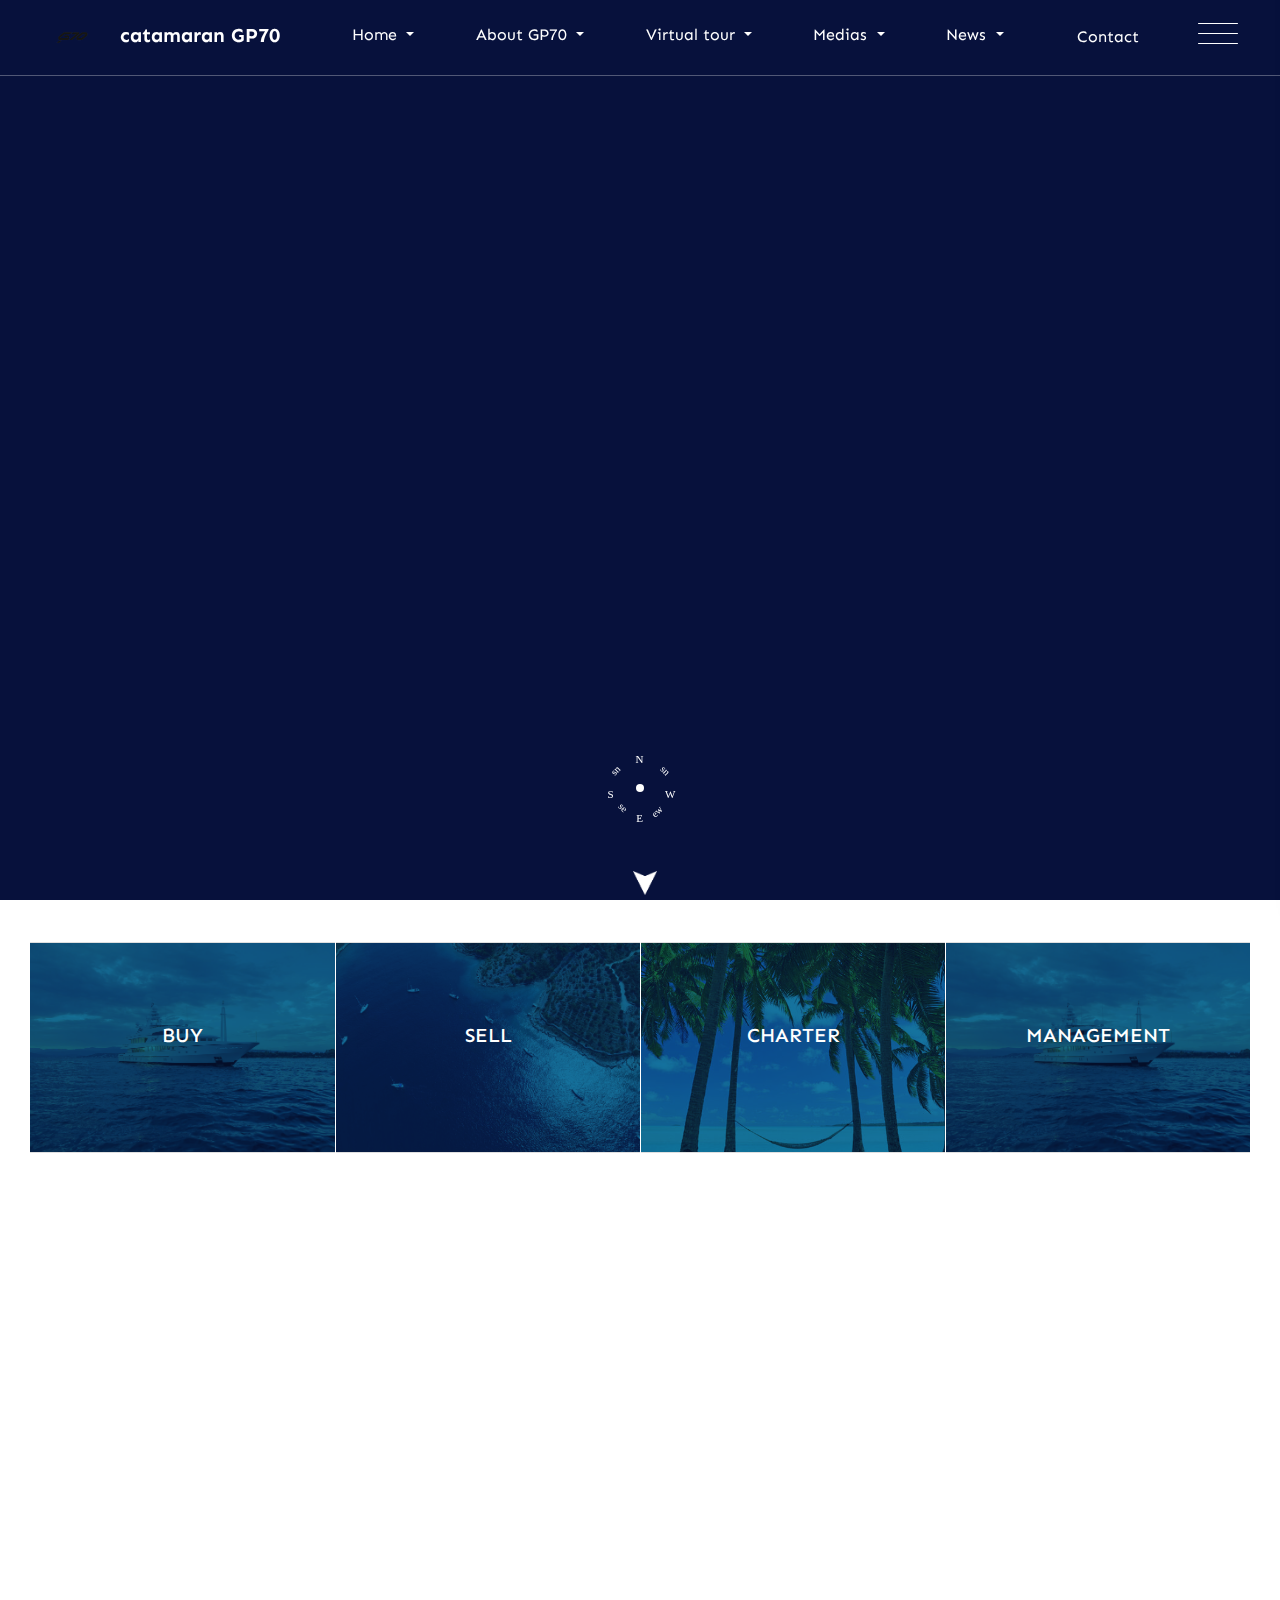
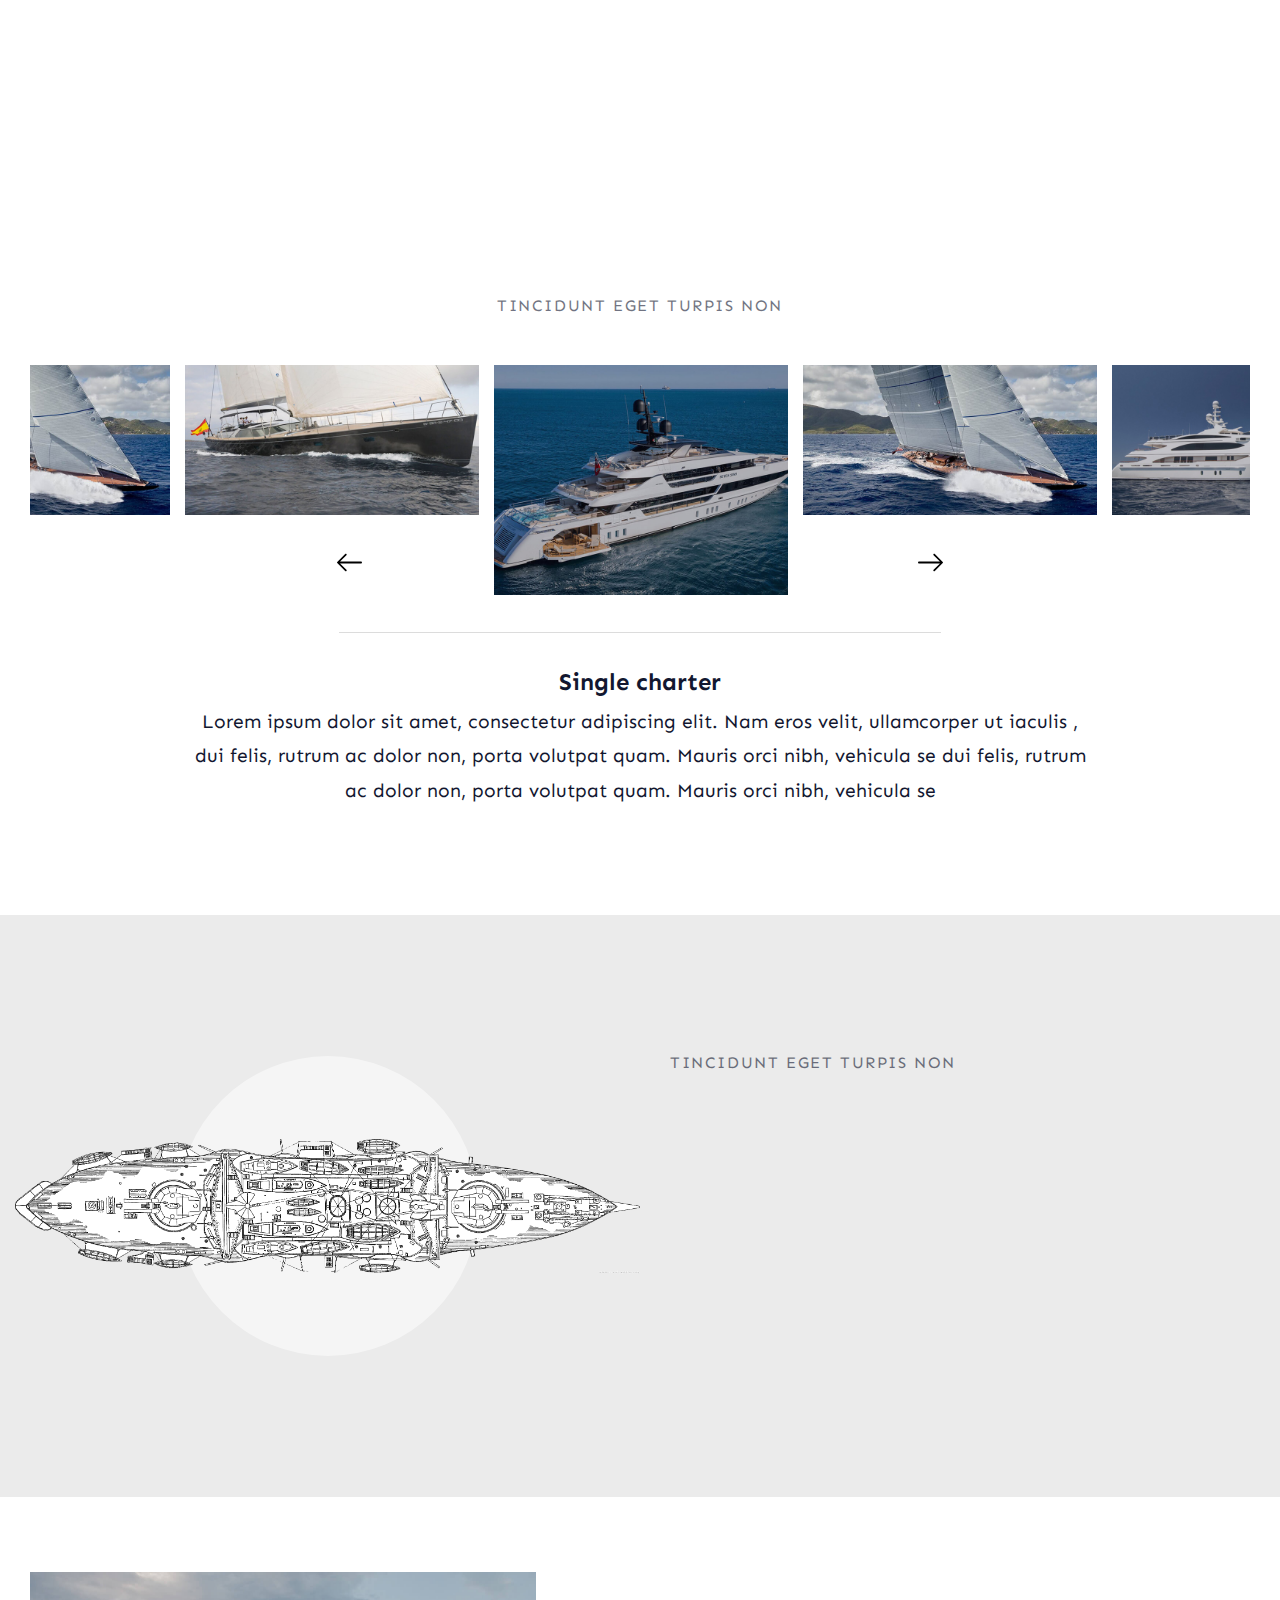
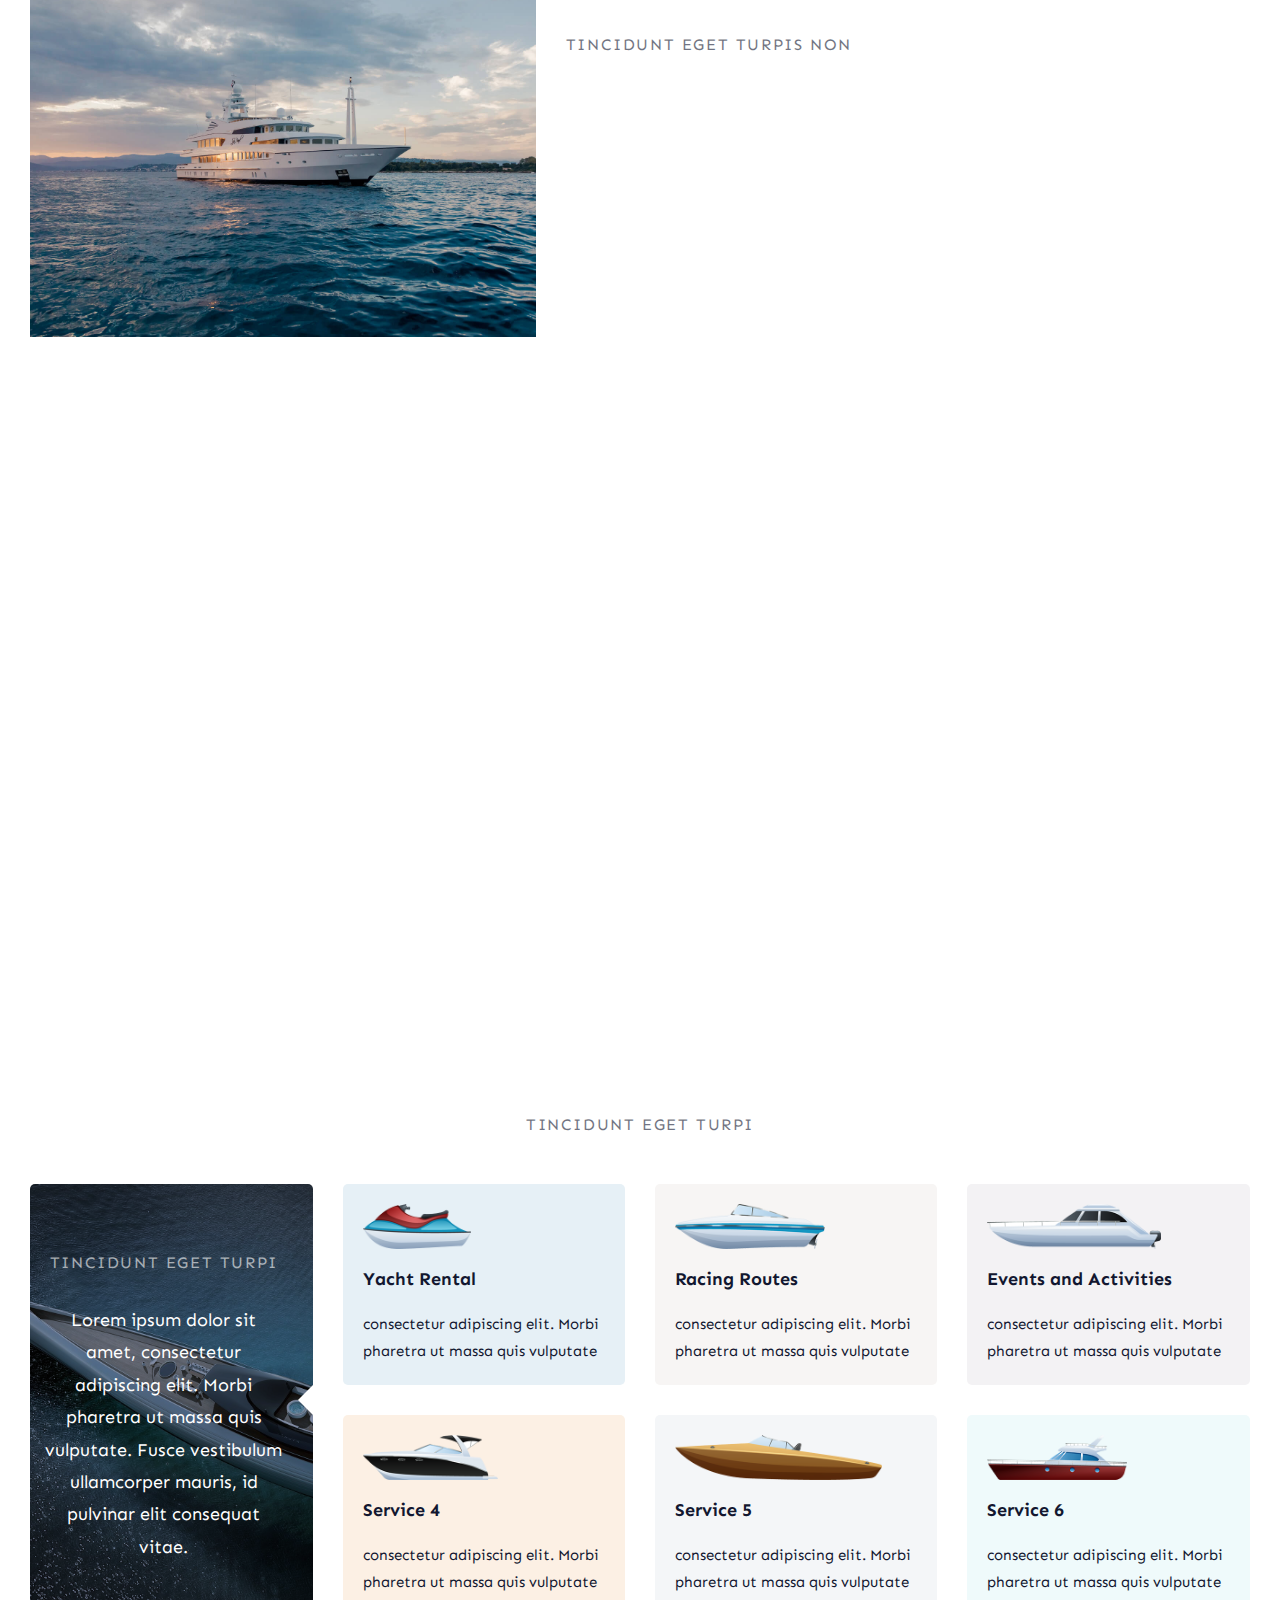
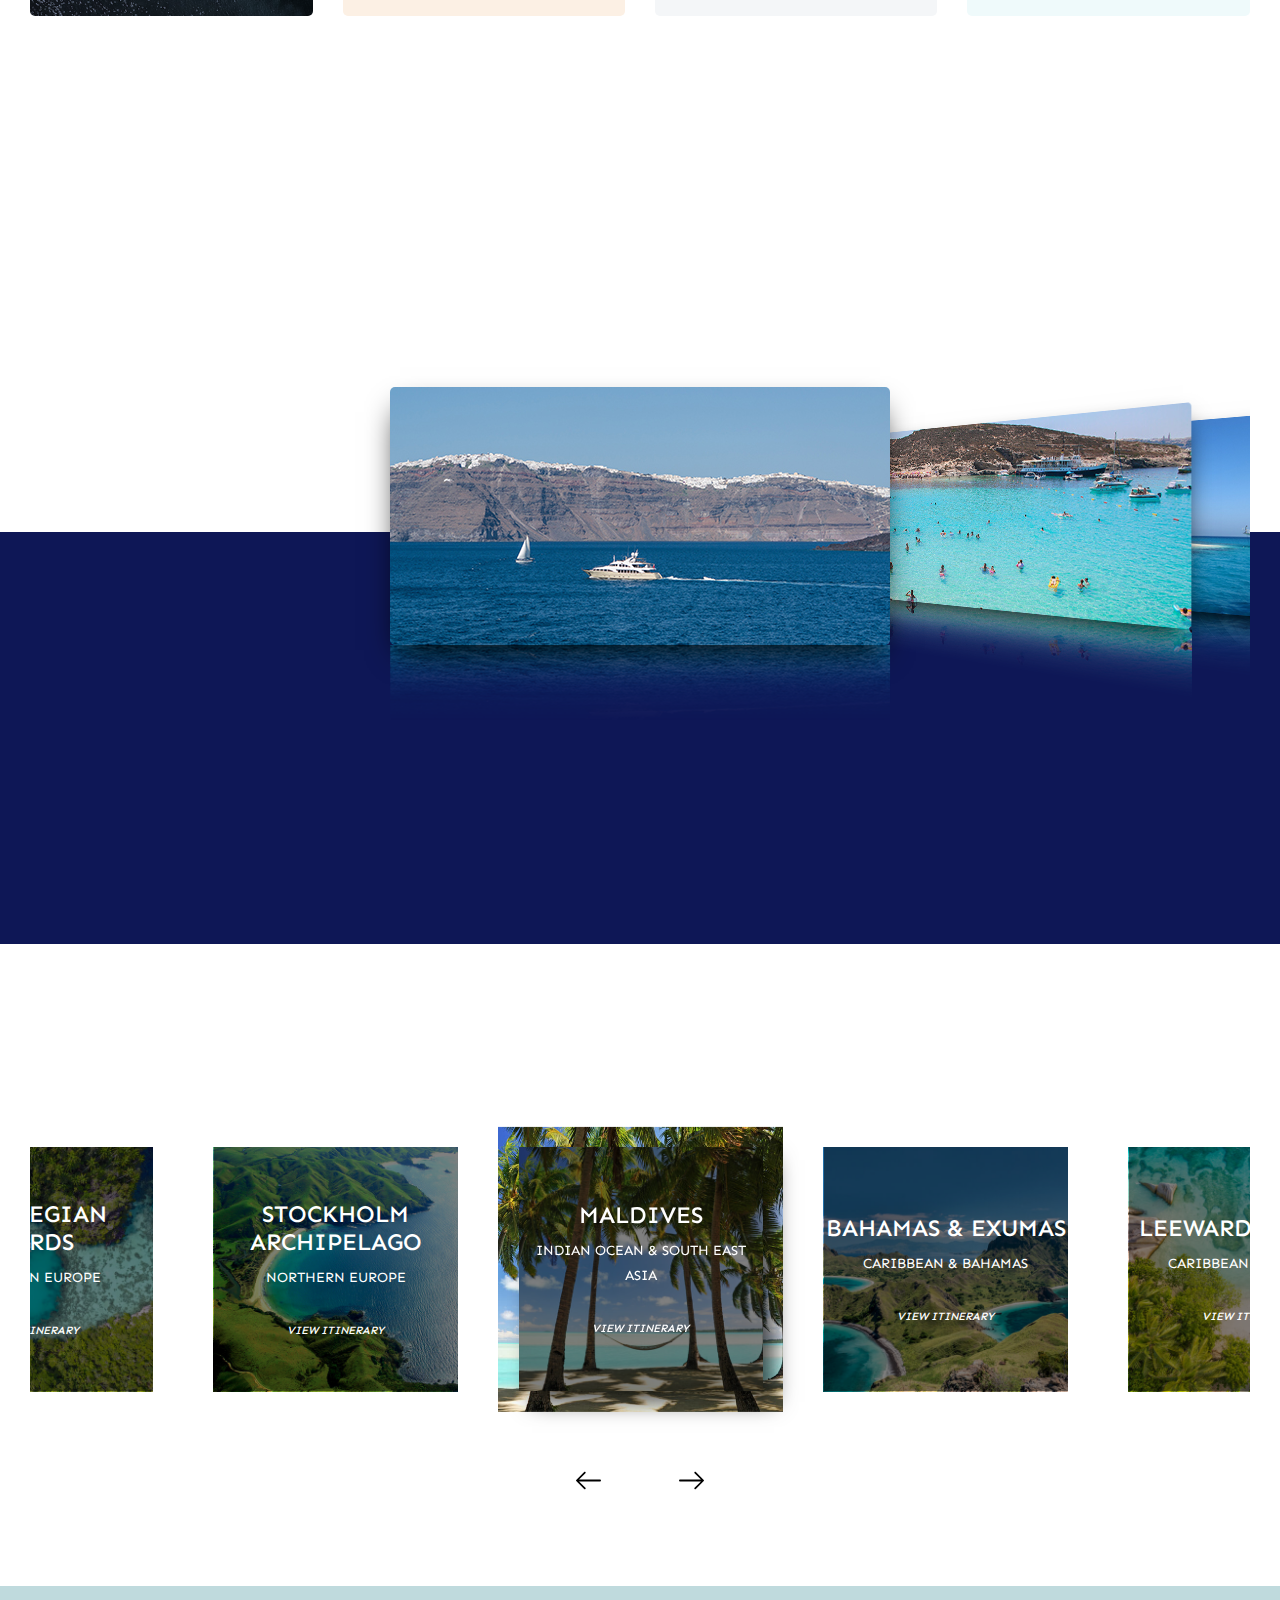
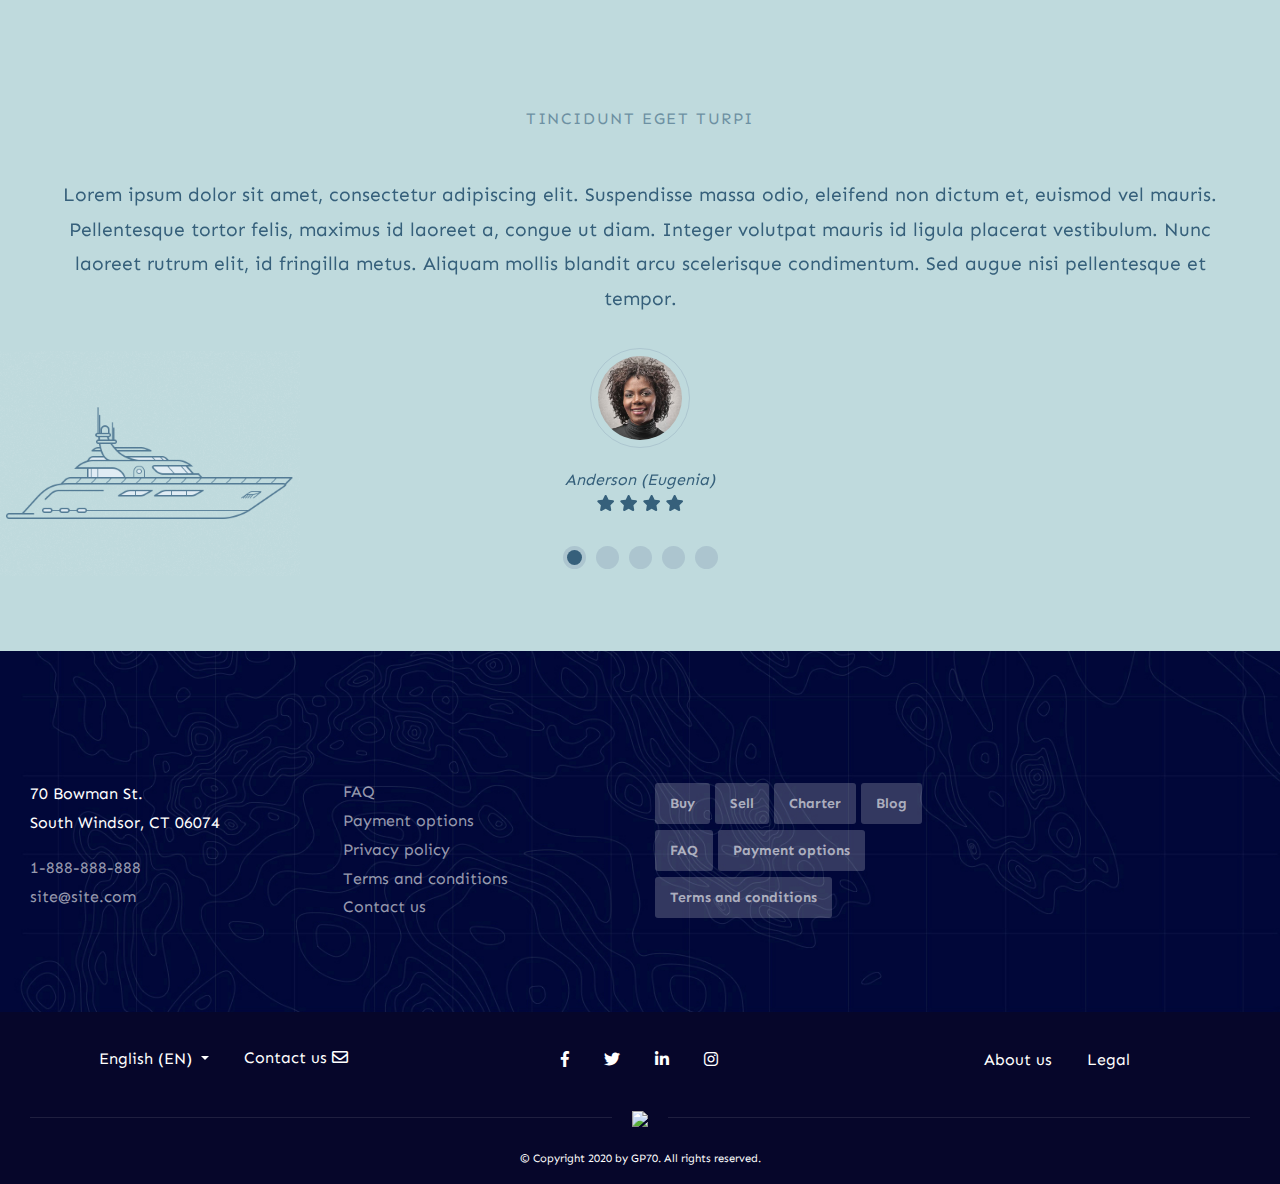
==== commit 7722cd51: "update category" ====
--- a/index.html
+++ b/index.html
@@ -26,10 +26,9 @@
                   <source type="video/mp4" src="assets/images/2.mp4">
                </video>
                <div class="header-cont">
-                  <h1 class="wow fadeInUp" data-wow-duration="1s" data-wow-delay="1s">Our experience<br>
-                     your story
+                  <h1 class="wow fadeInUp" data-wow-duration="1s" data-wow-delay="1s"><br>
                   </h1>
-                  <h5 class="wow fadeInUp" data-wow-duration="1s" class="wow fadeInUp" >Make every moment onboard count with YPI</h5>
+                  <h5 class="wow fadeInUp" data-wow-duration="1s" class="wow fadeInUp" ></h5>
                   <div class="compass wow fadeInUp" data-wow-duration="1s" data-wow-delay="1.5s">
                      <div class="compass_innera ">
                         <div class="compass_inner">
@@ -52,7 +51,7 @@
                         <a class="navbar-brand" href="index.html">
                         <img class="nb-light" src="assets/images/gp70_logo.png">
                         <img class="nb-dark" src="assets/images/gp70_logo.png">
-                        <span>GP70</span>
+                        <span><b>catamaran GP70</b></span>
                         </a>
                      </div>
                      <div class="col-md-7 main_nav_outer">
@@ -64,90 +63,72 @@
                               </button>
                               <div class="dropdown-menu">
                                 
-                                 <a class="dropdown-item" href="index.html">Homepage</a>
+                                 <a class="dropdown-item" href="index.html">Unicité</a>
+                                 <a class="dropdown-item" href="index.html">complet</a>
+
                                 
                               </div>
                            </div>
                            <div class="dropdown ">
                               <button type="button" class="btn btn-primary dropdown-toggle" data-toggle="dropdown">
-                              Sale
+                                 About GP70
                               </button>
                               <div class="dropdown-menu">
-                                 <a class="dropdown-item" href="sale_listing.html">Sale Listing</a>
-                                 <a class="dropdown-item" href="sale_single.html">Sale Single</a>
+                                 <a class="dropdown-item" href="sale_listing.html">Long Range</a>
+                                 <a class="dropdown-item" href="sale_listing.html">Gde vitesse moyenne</a>
+                                 <a class="dropdown-item" href="sale_listing.html">Confort</a>
+                                 <a class="dropdown-item" href="sale_listing.html">Sécurité</a>
+                                 <a class="dropdown-item" href="sale_listing.html">Construction high tech</a>
+                                 <a class="dropdown-item" href="sale_listing.html">Esthétique</a>
+                                 <a class="dropdown-item" href="sale_listing.html">Equipements</a>
+                                 <a class="dropdown-item" href="sale_single.html">Customisation</a>
                               </div>
                            </div>
                            <div class="dropdown ">
                               <button type="button" class="btn btn-primary dropdown-toggle" data-toggle="dropdown">
-                              Charter 
+                                 Virtual tour 
                               </button>
                               <div class="dropdown-menu">
-                                 <a class="dropdown-item" href="charter_listing.html">Charter Listing</a>
-                                 <a class="dropdown-item" href="charter_single.html">Charter Single</a>
+                                 <a class="dropdown-item" href="charter_listing.html"> Catch me</a>
                               </div>
                            </div>
                            <div class="dropdown ">
                               <button type="button" class="btn btn-primary dropdown-toggle" data-toggle="dropdown">
-                              Destination
+                                 Medias
                               </button>
                               <div class="dropdown-menu">
-                                 <a class="dropdown-item" href="destination_listing.html">Destination Listing</a>
-                                 <a class="dropdown-item" href="destination_single.html">Destination Single</a>
+                                 <a class="dropdown-item" href="destination_listing.html">Vidéos</a>
+                                 <a class="dropdown-item" href="destination_single.html">Photose</a>
+                                 <a class="dropdown-item" href="destination_single.html">G.A</a>
+                                 <a class="dropdown-item" href="destination_single.html">Sons</a>
+                                 <a class="dropdown-item" href="destination_single.html">Presse</a>
+
                               </div>
                            </div>
                            
                            <div class="dropdown ">
                               <button type="button" class="btn btn-primary dropdown-toggle" data-toggle="dropdown">
-                              Other Pages
+                                 News
                               </button>
                               <div class="dropdown-menu">
-                                 <a class="dropdown-item" href="about.html">About Us</a>
-                                 <a class="dropdown-item" href="404.html">404</a>
-                              </div>
-                           </div>
+                                 <a class="dropdown-item" href="about.html">Position</a>
+                                 <a class="dropdown-item" href="404.html">Chantier</a>
+                                 <a class="dropdown-item" href="404.html">Anecdotes</a>
+                              </div>
+                           </div>
+                           
                         </nav>
                      </div>
                      <div class="col-auto nav-search">
                         <div class="login_but">
-                            <a href="http://www.veepixel.com/tf/html/GP70/cart.html">
-                               <i class="ti-shopping-cart"></i>
-                                <span class="cart_items">
-                                  <span class="cart_items_count">2</span>
+                            <a href="contact_02.html">
+                               <i class="contact"></i>
+                                <span class="contact">
+                                  <span class="cart_items_count">Contact</span>
                                 </span>
                             </a>
-                            <div class="cart_index">
-                              <h5><a href="http://www.veepixel.com/tf/html/GP70/cart.html">My cart</a></h5>
-                              <ul>
-                                 <li>
-                                    <span class="cart_porductname">Bikiht ciheyc</span>
-                                    <span class="cart-price-amount">
-                                        <span class="Price-currency">£</span>3.67M
-                                    </span>
-                                    <span class="cart_remove">
-                                       <i class="ti-close"></i>
-                                    </span>
-                                 </li>
-                                 <li>
-                                    <span class="cart_porductname">Eledikiht leik</span>
-                                    <span class="cart-price-amount">
-                                        <span class="Price-currency">£</span>5.08M
-                                    </span>
-                                    <span class="cart_remove">
-                                       <i class="ti-close"></i>
-                                    </span>
-                                 </li>
-                              </ul>
-                              <div class="cart_totals">
-                                 <a class="checkout_btn" href="http://www.veepixel.com/tf/html/GP70/checkout.html">Order now</a>
-                                 <span class="cart-price-amount">
-                                    <span class="Price-currency">£</span>8.75M
-                                 </span>
-                              </div>
-                            </div>
                          </div>
-                        <button class="searchclick">
-                          <span class="ti- ti-search  svg-search"></span>
-                        </button>
+                       
                         <form class="nav-search-form">
                            <input class="form-control " type="search" placeholder="Search" aria-label="Search">
                            <button class=" btn btn-outline-success my-2 my-sm-0" type="submit"><i class="ti-search"></i></button>
@@ -917,7 +898,7 @@
                         </div>
                         <div class="footer-logo mt-3 mb-3">
                            <a class="navbar-brand text-center p1" href="#" >
-                           <img  src="assets/images/GP70-light.png">
+                           <img src="assets/images/GP70-light.png">
                            </a>
                         </div>
                      </div>
